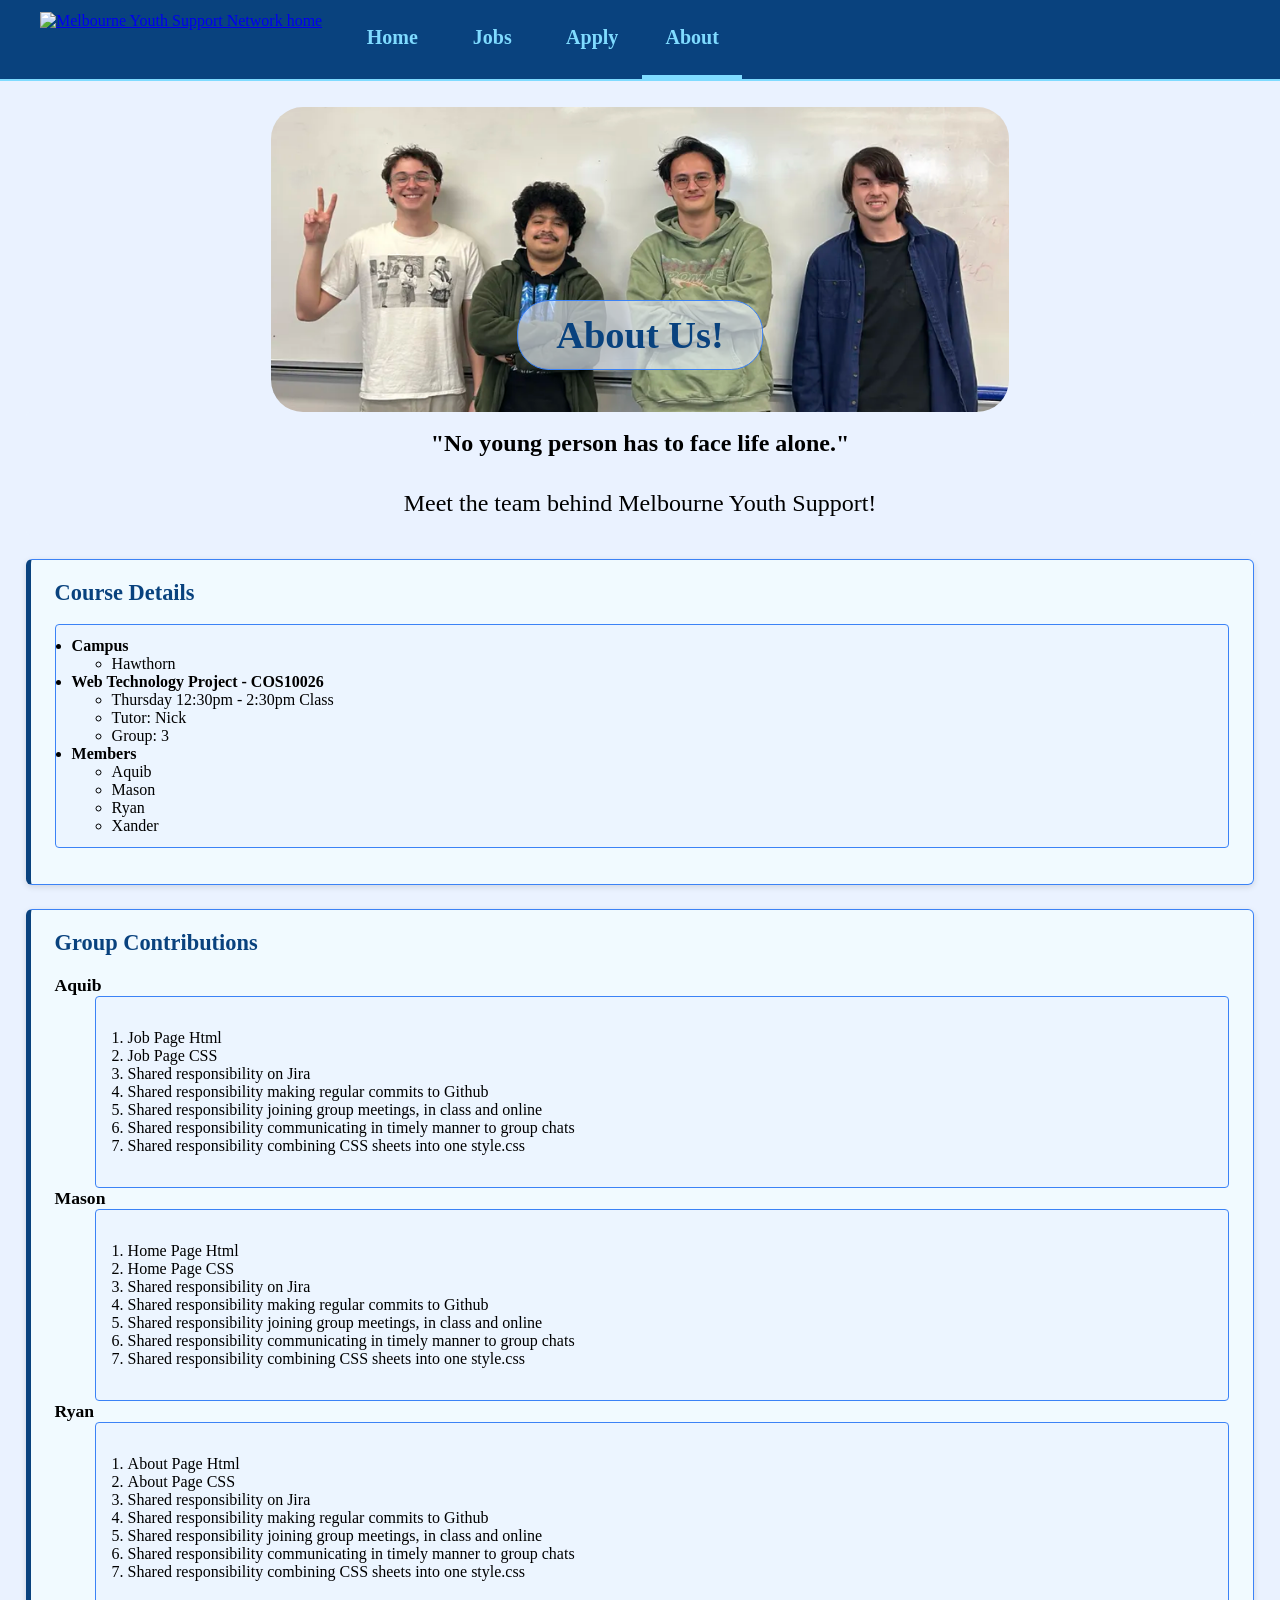
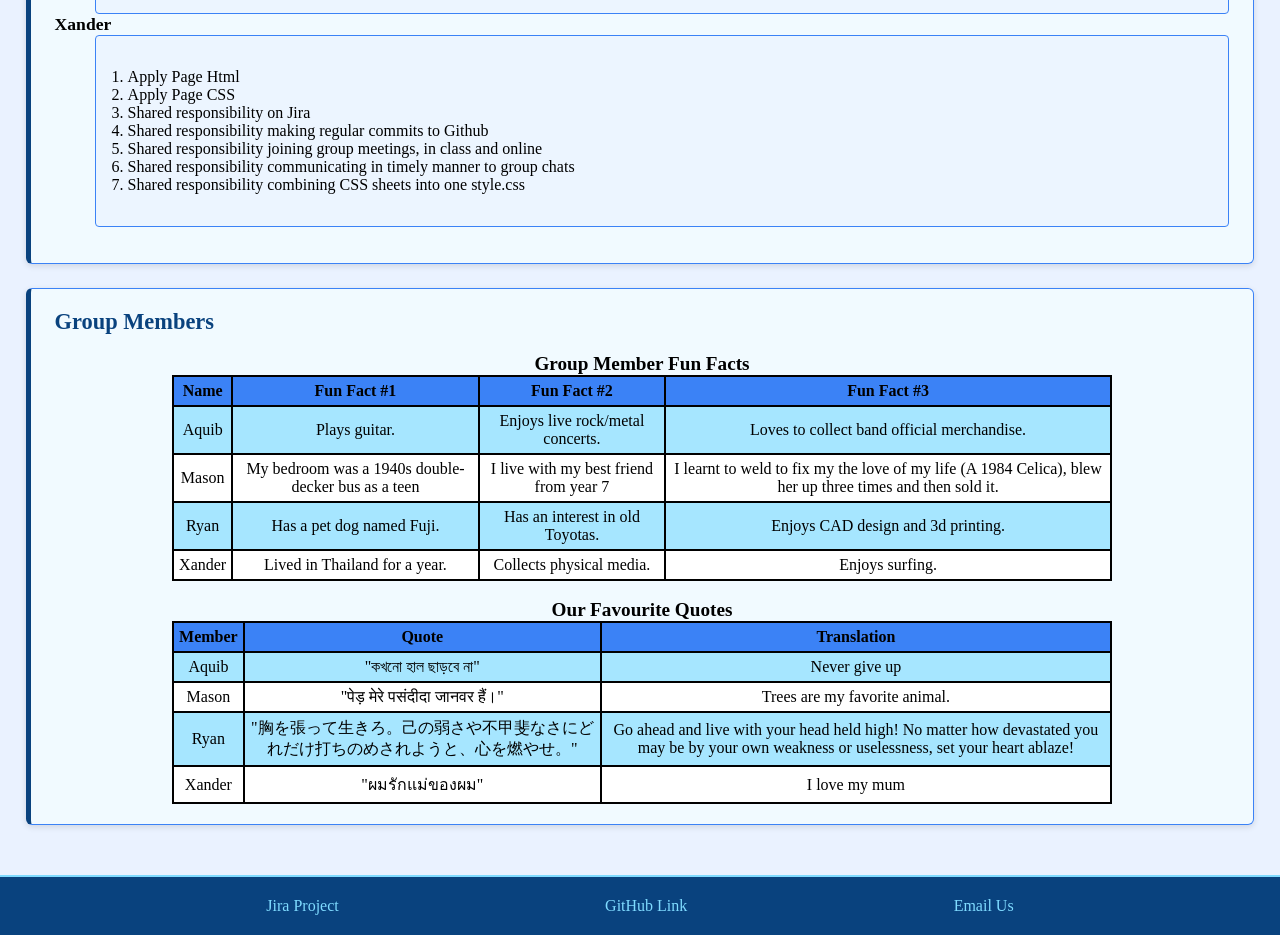
==== about.html @ 839325ad "Fix about page accessibility issues" ====
<!DOCTYPE html>
<html lang="en">
<head> 
    <meta charset="UTF-8">
    <meta name="viewport" content="width=device-width, initial-scale=1.0">
    <meta name="description" content="Shares more information about our group and each member.">
    <meta name="keywords" content="About Group, Group Name, Group Class, Group Photo">
    <meta name="author" content="Ryan M">
    <title>About Us</title>
    <link rel="stylesheet" href="styles/styles.css">
<style>
    thead{
        background-color: #3b82f6;
    }
</style>
</head> 

<body>
<!-- navigation bar -->
<nav aria-label="Primary">
    <a href="index.html" class="nav_logo">
        <img src="styles/images/grp_3.png"
             alt="Melbourne Youth Support Network home"
             title="Melbourne Youth Support Network">
    </a>

    <ul class="nav_links">
        <li><a href="index.html">Home</a></li>
        <li><a href="jobs.html">Jobs</a></li>
        <li><a href="apply.html">Apply</a></li>
        <li><a href="about.html" aria-current="page">About</a></li>
    </ul>
    </nav>

<main class="main_about">

    <!-- group photo / banner with text on top -->
<div class="banner_text">
    <img src="styles/images/group_photo.png" id="group_banner" alt="Team Group Photo" class="group_banner">
    <div class="text_overlay">About Us!</div>
</div>

<!-- little info about company -->
<p class="about_intro">
    <strong>"No young person has to face life alone."</strong>
    <br>
    Meet the team behind Melbourne Youth Support! 
</p>
<section class="about_layout">
    <h1>Course Details</h1>
        <!-- unordered list of course details -->
        <ul class="course_details">
            <li>Campus
                <ul>
                    <li>Hawthorn</li>
                </ul>
            </li>
            <li>Web Technology Project - COS10026
                <ul>
                    <li>Thursday 12:30pm - 2:30pm Class</li>
                    <li>Tutor: Nick</li>
                    <li>Group: 3</li>
                </ul>
            </li>
            <li>Members
                <ul>
                    <li>Aquib</li>
                    <li>Mason</li>
                    <li>Ryan</li>
                    <li>Xander</li>
                </ul>
            </li>  
        </ul>
</section>

<!-- member contributions presented using a definition list -->
<section class="about_layout">
    <h1> Group Contributions</h1>
<!-- definition list of group contributions -->
    <dl class="group_contributions">
        <dt><strong>Aquib</strong></dt>
        <dd>
            <ol>
                <li>Job Page Html</li>
                <li>Job Page CSS</li>
                <li>Shared responsibility on Jira</li>
                <li>Shared responsibility making regular commits to Github</li>
                <li>Shared responsibility joining group meetings, in class and online</li>
                <li>Shared responsibility communicating in timely manner to group chats</li>
                <li>Shared responsibility combining CSS sheets into one style.css</li>
            </ol>
        </dd>
        <dt><strong>Mason</strong></dt>
        <dd>
            <ol>
                <li>Home Page Html</li>
                <li>Home Page CSS</li>
                <li>Shared responsibility on Jira</li>
                <li>Shared responsibility making regular commits to Github</li>
                <li>Shared responsibility joining group meetings, in class and online</li>
                <li>Shared responsibility communicating in timely manner to group chats</li>
                <li>Shared responsibility combining CSS sheets into one style.css</li>
            </ol>
        </dd>
        <dt><strong>Ryan</strong></dt>
        <dd>
            <ol>
                <li>About Page Html</li>
                <li>About Page CSS</li>
                <li>Shared responsibility on Jira</li>
                <li>Shared responsibility making regular commits to Github</li>
                <li>Shared responsibility joining group meetings, in class and online</li>
                <li>Shared responsibility communicating in timely manner to group chats</li>
                <li>Shared responsibility combining CSS sheets into one style.css</li>
            </ol>
        </dd>
        <dt><strong>Xander</strong></dt>
        <dd>
            <ol>
                <li>Apply Page Html</li>
                <li>Apply Page CSS</li>
                <li>Shared responsibility on Jira</li>
                <li>Shared responsibility making regular commits to Github</li>
                <li>Shared responsibility joining group meetings, in class and online</li>
                <li>Shared responsibility communicating in timely manner to group chats</li>
                <li>Shared responsibility combining CSS sheets into one style.css</li>
            </ol>
        </dd>
    </dl> 
 </section>
  
<section class="about_layout">
    <h1>Group Members</h1>
<!-- table of members and fun facts -->
    <table class="table_layout">
        <caption>Group Member Fun Facts</caption>
        <thead>
            <tr>
            <th>Name</th>
            <th>Fun Fact #1</th>
            <th>Fun Fact #2</th>
            <th>Fun Fact #3</th>
            </tr>
        </thead>
        <tbody>
            <tr>
                <td>Aquib</td>
                <td>Plays guitar.</td>
                <td>Enjoys live rock/metal concerts.</td>
                <td>Loves to collect band official merchandise.</td>
            </tr>
            <tr>
                <td>Mason</td>
                <td>My bedroom was a 1940s double-decker bus as a teen</td>
                <td>I live with my best friend from year 7</td>
                <td>I learnt to weld to fix my the love of my life (A 1984 Celica), blew her up three times and then sold it.</td>
            </tr>
            <tr>
                <td>Ryan</td>
                <td>Has a pet dog named Fuji.</td>
                <td>Has an interest in old Toyotas.</td>
                <td>Enjoys CAD design and 3d printing.</td>
            </tr>
            <tr>
                <td> Xander</td>
                <td>Lived in Thailand for a year.</td>
                <td>Collects physical media.</td>
                <td>Enjoys surfing.</td>
            </tr>
        </tbody>
    </table>

    <br>

    <!-- table of member quotes -->
    <table class="table_layout">
        <caption>Our Favourite Quotes</caption>
        <thead>
            <tr>
                <th>Member</th>
                <th>Quote</th>
                <th>Translation</th>
            </tr>
        </thead>
        <tbody>
            <tr>
                <td>Aquib</td>
                <td>"কখনো হাল ছাড়বে না"</td>
                <td>Never give up </td>
            </tr>
            <tr>
                <td>Mason</td>
                <td>"पेड़ मेरे पसंदीदा जानवर हैं।"</td>
                <td>Trees are my favorite animal.</td>
            </tr>  
            <tr>
                <td>Ryan</td>
                <td>"胸を張って生きろ。己の弱さや不甲斐なさにどれだけ打ちのめされようと、心を燃やせ。"</td>
                <td>Go ahead and live with your head held high! No matter how devastated you may be by your own weakness or uselessness, set your heart ablaze!</td>
            </tr>
            <tr>
                <td>Xander</td>
                <td>"ผมรักแม่ของผม"</td>
                <td>I love my mum</td>
            </tr>
        </tbody>
    </table>
</section>


</main>

<!-- footer -->
<footer>
        <a href="https://g03-appliedwebproject.atlassian.net/jira/software/projects/SCRUM/boards/1">Jira Project</a>
        <a href="https://github.com/LeafMeAloneDawg/AppliedWebProject">GitHub Link</a>
        <a href="mailto:info@mysn.org.au">Email Us</a>
</footer>
</body>
</html>
---- styles/styles.css ----
/*
filename: [style.css]
author: [Group03]
created: [01/09/2026]
last modified: [07/09/2026]
description: [styles.html CSS file]
*/

/* =========================
   SHARED STYLES
   ========================= */

/* Body */

* {
    box-sizing: border-box;
}

body {
    min-height: 100vh;
    margin: 0;
    background-color: #eaf2ff;
    display: flex;
    flex-direction: column;
    width: 100%;
    overflow-x: hidden;
}

/* Navigation */

nav {
    width: 100%;
    min-height: 80px;
    padding: 0 40px;
    display: flex;
    align-items: center;
    gap: 20px;
    background-color: #09427e;
    border-bottom: 2px solid #7fdbff;
}

.nav_logo img {
    display: block;
    height: 55px;
    width: auto;
}

.nav_links {
    display: flex;
    align-items: center;
    gap: 0px;
    margin: 0;
    padding: 0;
    list-style: none;
}

.nav_links a {
    display: block;
    width: 100px;
    padding: 26px 0;
    text-align: center;
    color: #7fdbff;
    font-size: 1.25rem;
    font-weight: bold;
    text-decoration: none;
    border-bottom: 4px solid transparent;
    transition: background-color 0.2s, color 0.2s;
}

.nav_links a:hover,
.nav_links a:focus {
    background-color: white;
    color: #09427e;
    border-bottom-color: #09427e;
}

.nav_links a[aria-current="page"] {
    border-bottom-color: #7fdbff;
}

/* Footer */

footer {
    width: 100%;
    display: flex;
    justify-content: space-evenly;
    align-items: center;
    padding: 20px 0;
    border-top: 2px solid #7fdbff;
    background-color: #09427e;
}

footer a {
    color: #7fdbff;
    text-decoration: none;
}

footer a:hover {
    text-decoration: underline;
}

/* Skip to main */

.skip-link {
    position: absolute;
    left: -9999px;
    top: 0;
}

.skip-link:focus {
    left: 10px;
    top: 10px;

    padding: 10px 15px;
    background-color: white;
    color: #09427e;
    border: 2px solid #7fdbff;
    border-radius: 5px;

    z-index: 1000;
}

/* =========================
   Index PAGE
   ========================= */

th, td{
    text-align: center; 
    padding: 5px;
    margin: 0px;
}

table, th, td {
    border: 2px solid;
    border-collapse: collapse;
}

table {
    background-color: white;
    width: 80%;
    align-self: center;
    margin-bottom: 10px;
}

/* tr:nth-child(odd){background-color: #7fdbffB0;}
tr:nth-child(1){background-color: #3b82f6;} */

/* =========================
   JOBS PAGE
   ========================= */

/* Jobs Background */

.jobs-page {
    min-height: 100vh;

    /*
       Background photo for the Jobs page.
       Image: "Silhouette of a group of young people at a railing" by Emir Bozkurt.
       Source: https://www.pexels.com/photo/15639173/
       Licence: Pexels Licence - free to use, attribution not required;
                credited here as required by the assessment brief.
       A translucent light wash is layered over the photo so body text and
       the job cards keep enough contrast (accessibility guideline).
    */
    background-color: #eef3fb;
    background-image:
        linear-gradient(rgba(238, 243, 251, 0.55), rgba(238, 243, 251, 0.72)),
        url("images/pexels-emirbozkurt-15639173.jpg");
    background-repeat: no-repeat, no-repeat;
    background-position: center top, center top;
    background-size: cover, cover;
    background-attachment: fixed, fixed;
}

/* Paragraphs that sit directly on the background photo get a
   semi-transparent white panel so they stay readable */
.jobs-page main > p {
    width: fit-content;
    max-width: 100%;
    margin: 0 2.2rem 1em;
    padding: 0.5em 0.9em;
    background-color: rgba(255, 255, 255, 0.78);
    border-radius: 6px;
}

.lead {
    max-width: 65ch;
    font-size: 1.05em;
}

/* Jobs Layout */

/* ==============================================================
   Two-column layout: job list + aside
   ============================================================== */

.jobs-layout {
    display: flex;
    flex-wrap: wrap;
    align-items: flex-start;
    gap: 2em;
    margin: 1em 2.2rem 2em;
}

.job-listings {
    flex: 1 1 60%;
    min-width: 280px;
}

/* Job Cards */

.job-listings section {
    position: relative;
    overflow: hidden;
    margin-bottom: 1.5em;
    padding: 1.25em 1.5em;
    /* warm off-white; slightly translucent so the background photo is
       still visible through the card. The crumpled-paper texture is
       added by ::before below. */
    background-color: #f3fcffde;
    border: 1px solid #3b82f6;
    border-left: 5px solid #09427e;
    border-radius: 6px;
    box-shadow: 0 2px 6px rgba(0, 0, 0, 0.12);
}

.job-listings section:last-child {
    margin-bottom: 0;
}

.job-listings h2 {
    margin-top: 0;
    font-size: 1.4em;
    color: #09427e;
}

.job-listings h3 {
    margin-bottom: 0.3em;
    padding-bottom: 0.2em;
    font-size: 1.05em;
    color: #09427e;
    border-bottom: 1px solid #d7e7ff;
}

/* definition list holding reference number / salary / reporting line */
.job-meta {
    display: grid;
    grid-template-columns: max-content 1fr;
    gap: 0.25em 1em;
    margin: 0 0 1em;
    padding: 0.75em 1em;
    background-color: rgba(234, 242, 255, 0.62);
    border-radius: 4px;
}

.job-meta dt {
    font-weight: bold;
    color: #09427e;
}

.job-meta dd {
    margin: 0;
}

.job-listings ol,
.job-listings ul {
    margin-top: 0;
    padding-left: 1.4em;
}

.job-listings li {
    margin-bottom: 0.25em;
}

/* Aside */

aside {
    flex: 0 0 260px;
    width: 260px;
    margin: 0.25em 0 0;
    padding: 1.25em;
    position: sticky;
    top: 1em;
    overflow: hidden;
    /* matches the job cards; texture added by ::before below */
    background-color: #f3fcffde;
    border: 1px solid #6495ed;
    border-top: 5px solid #09427e;
    border-radius: 6px;
    box-shadow: 0 2px 6px rgba(0, 0, 0, 0.12);
}

aside h2 {
    margin-top: 0;
    font-size: 1.2em;
    color: #09427e;
}

aside h3 {
    margin-bottom: 0.3em;
    font-size: 1em;
    color: #09427e;
}

aside ul,
aside ol {
    margin: 0 0 1em;
    padding-left: 1.3em;
}

aside a {
    color: #09427e;
    font-weight: bold;
}

.inclusive {
    margin-bottom: 0;
    padding-top: 0.75em;
    font-size: 0.95em;
    border-top: 1px solid black;
}

/* ==============================================================
   "Crumpled paper" texture for the job cards and the aside.
   Uses a real paper photo (styles/images/crumpled-paper.jpg) as
   a ::before layer behind the text. The layer is desaturated and
   brightened so it reads as texture, then multiplied onto the
   warm off-white card so the creases show as soft shadow.
   Tune with `opacity` below. If the image file is missing the
   card simply falls back to its plain off-white background.

   Image: "White crumpled paper" by Tim Mossholder.
   Source: https://www.pexels.com/photo/white-crumpled-paper-11605087/
   Licence: Pexels Licence - free to use, attribution not required;
            credited here as required by the assessment brief.
   ============================================================== */

.job-listings section::before,
aside::before {
    content: "";
    position: absolute;
    top: 0;
    right: 0;
    bottom: 0;
    left: 0;
    z-index: 0;
    pointer-events: none;
    /* A cream veil is baked over the paper photo so the texture always
       stays light, no matter how dark the source image is. Only the
       creases come through as soft shadow. */
    background-image:
        linear-gradient(rgba(252, 250, 245, 0.58), rgba(252, 250, 245, 0.58)),
        url("images/crumpled-paper.jpg");
    background-position: center;
    background-size: cover;
    background-repeat: no-repeat;
    filter: grayscale(1) brightness(1.12) contrast(0.98);
    opacity: 0.5;
    mix-blend-mode: multiply;
}

/* vary the crop per card so they don't look identical */
.job-listings section:nth-child(2)::before { background-position: right top; }
.job-listings section:nth-child(3)::before { background-position: left bottom; }

/* keep the actual content above the texture layer */
.job-listings section > *,
aside > * {
    position: relative;
    z-index: 1;
}

/* =========================
   APPLY PAGE
   ========================= */

/* Heading */

.header-main {
    width: 100%;
    display: flex;
    flex-direction: column;
    align-items: center;
}

.apply-main {
    width: 100%;
    display: flex;
    flex-direction: column;
    align-items: center;
    flex: 1;
}

.apply-page {
    background-image: url("images/Lightblue.jpeg");
    background-size: 100% auto;
     background-position: center top;
    background-repeat: repeat-y;
    background-attachment: fixed;
}

.apply_intro_box {
    width: 95%;
    max-width: 900px;
    margin: 0 auto 25px;
    padding: 20px;
    background-color: white;
    color: #09427e;
    border: 2px solid #6495ed;
    border-top: none;
    border-radius: 0 0 20px 20px;
    text-align: center;
    box-sizing: border-box;
}

.apply_intro_box h1 {
    margin: 0 0 10px;
    font-size: 4em;
}

.apply_intro_box p {
    margin: 0;
    line-height: 1.5;
}

/* Fieldsets */

fieldset {
    padding: 20px;
    padding-top: 10px;
    margin-bottom: 15px;
    width: 100%;
    max-width: 800px;
    box-sizing: border-box;
    border: 2px solid #6495ed;
    border-radius: 20px;
    background-color: white;
    color: #09427e;
}

legend {
    font-size: 1.2em;
    margin-bottom: 5px;
    color: #09427e;
    border: 2px solid #6495ed;
    border-bottom: none;
    border-radius: 10px 10px 0 0;
    padding: 8px 15px;
    background-color: white;
}


/* Form Layout */

/* Input, Select, and Textarea Styles */

input, select, textarea {
    border: 1.5px solid #d7e7ff;
    border-radius: 5px;
    padding: 8px;
}

/* Input, Select, and Textarea Hover Styles */

fieldset input:hover,
fieldset textarea:hover,
fieldset select:hover {
    background-color: #EAF3FF;
}

/* For Accessibility: Focus Styles for Input, Select, and Textarea */
input:focus, select:focus, textarea:focus {
    outline: 3px solid #6495ed;
    outline-offset: 2px;
}

/* Job type Styles */

#form1 {
    display: flex;
    flex-direction: column;
    gap: 10px;
}

/* Name and Date of Birth Styles */

#form2 {
    display: grid;
    grid-template-columns: 1fr 1fr;
    column-gap: 80px;
    row-gap: 15px;
}

.details {
    display: grid;
    grid-template-columns: 100px 170px;
    gap: 10px;
    align-items: center;
}

/* Gender Styles */

#form3 {
    display: flex;
    align-items: center;
    gap: 30px;
}

.gender {
    display: flex;
    align-items: center;
    gap: 5px;
}

/* Address Styles */

#form4 {
    display: grid;
    grid-template-columns: 1fr 1fr;
    column-gap: 40px;
    row-gap: 15px;
}

.address {
    display: grid;
    grid-template-columns: 110px 180px;
    align-items: center;
    gap: 10px;
}

.address input,
.address select {
    width: 180px;
    box-sizing: border-box;
}

/* Contact Details Styles */

#form5 {
    display: flex;
    gap: 75px;
}

.contact {
    display: flex;
    align-items: center;
    gap: 5px;
}

.contact input {
    width: 180px;
}

/* Skills Styles */

#form6 {
    display: grid;
    grid-template-columns: 1fr 1fr 1fr;
    gap: 20px;
}

/* Skills Checkboxes Styles */

.skills {
    display: flex;
    align-items: center;
    gap: 5px;
    width: 100%;
    box-sizing: border-box;
}

/* Other Skills Styles */

.other_skills {
    grid-column: 1 / 4;
    display: flex;
    flex-direction: column;
    gap: 5px;
    width: 100%;
}

/* Buttons */

.form_buttons {
    display: flex;
    justify-content: center;
    gap: 15px;
    margin-top: -10px;
    margin-bottom: 20px;
}

.form_buttons input {
    width: 150px;
    padding: 8px;
    font-size: 1.1em;
    border: 2px solid #6495ed; 
    border-radius: 5px; 
    background-color: white;
}

.form_buttons input:hover {
    background-color: #EAF3FF;
    border-color: #09427e;
}

/* =========================
   ABOUT PAGE
   ========================= */

/* formatting ABOUT US title in banner image */
.banner_text{
    position: relative;
    display: grid;
    place-items: center;
    width: 100%;
    max-width: 100%;
}

/* image in banner image */
.banner_text img{
     border-radius: 2rem 2rem 2rem 2rem;
     width: 60%;
     height: auto;
     
}

/* text overlay in banner image */
.text_overlay{
    position: absolute;
    top: 75%;
    left: 50%;
    transform: translate(-50%, -50%);
    font-weight: bold;
    font-size: 3vw;
    color: #09427e;
    margin: 0 0 1rem;
    padding: 0.75rem 1rem;
    background-color: rgba(234, 242, 255, 0.62);
    border-radius: 2rem 2rem 2rem 2rem;
    border: 1px solid #3b82f6;
    width: 20%;
    text-align: center;
}

/* formatting table */
tbody tr:nth-child(odd){
    background-color: #7fdbffB0;
}

/* table layout */
.table_layout{
    margin: 0 auto;
}

/* table caption */
caption{
    font-size: 1.2rem;
    font-weight: bold;
}

/* seperate caption */
section{
    position: relative;
    overflow: hidden;
    margin-bottom: 1.5em;
    padding: 1.25em 1.5em;
    background-color: #f3fcffde;
    border: 1px solid #3b82f6;
    border-left: 5px solid #09427e;
    border-radius: 6px;
    box-shadow: 0 2px 6px rgba(0, 0, 0, 0.12);
}

/* definition list term descriptions in about page */
.group_contributions dd{
    display: grid;
    grid-template-columns: minmax(0, 1fr);
    padding-left: 1rem;
    overflow-wrap: anywhere;
    background-color: rgba(234, 242, 255, 0.62);
    border-radius: 4px;
    border: 1px solid #3b82f6;
    min-width: 0;
}
/* definition list text wrapping */
.group_contributions dd ol,
.group_contributions dd li {
    min-width: 0;
    overflow-wrap: normal;
    word-break: break-word;
}

.group_contributions dd ol{
    padding: 1rem 1rem;
    
}

/* definition list term in about page */
.group_contributions dt{
    font-size: 1.1rem;
}

/* heading in about page */
.about_layout h1{
    margin-top: 0;
    font-size: 1.4em;
    color: #09427e;
}

/* course details in about page */
.course_details{
    font-weight: bold;
    margin: 0 0 1em;
    padding: 0.75em 1em;
    background-color: rgba(234, 242, 255, 0.62);
    border-radius: 4px;
    border: 1px solid #3b82f6;
}

/* nested list in course details */
.course_details li ul li{
    font-weight: normal;
    padding: auto;
    margin: 0;
}

/* intro in about page */
.about_intro{
    display: grid;
    grid-template-columns: max-content 1fr;
    gap: 0.25em 1em;
    margin: 0 0 1em;
    padding: 0.75em 1em;
    background-color: rgba(234, 242, 255, 0.62);
    border-radius: 4px;
    text-align: center;
    grid-template-columns: auto;
    font-size: 1.5rem;
}

/* main in about page */
.main_about{
    margin: 2%;
}

/* =========================
   RESPONSIVE STYLES
   ========================= */


@media (max-width: 700px) {

    /* fixed backgrounds are unreliable / janky on many mobile browsers */
    body {
        background-attachment: scroll, scroll;
    }


    nav {
        width: 100%;
        min-height: auto;
        padding: 10px 20px;
        gap: 20px;
        flex-wrap: wrap;
    }

    .nav_logo img {
        height: 45px;
    }

    .nav_links {
        gap: 20px;
        flex-wrap: wrap;
    }

    .nav_links a {
        padding: 10px 0;
        font-size: 1rem;
    }

    .apply-page main {
    width: 100%;
    padding: 15px;
    }

    .apply-page {
    background-size: 100% auto;
    background-position: center top;
    background-repeat: repeat-y;
    background-attachment: scroll;
    }

    .apply_intro_box {
    width: 95%;
    max-width: 900px;
    margin: 0 auto 20px;
    padding: 20px;
    background-color: white;
    border: 2px solid #6495ed;
    border-top: none;
    border-radius: 0 0 20px 20px;
    }

    .jobs-layout {
        flex-direction: column;
        margin: 1em 1rem 2em;
    }

    .job-listings,
    aside {
        flex: 1 1 auto;
        width: auto;
    }

    aside {
        position: static;
    }

    h1,
    main > p {
        margin-left: 1rem;
        margin-right: 1rem;
    }

    fieldset {
        width: 95%;
    }

    #form2,
    #form4 {
        grid-template-columns: 1fr;
    }

    #form5,
    #form3 {
        flex-direction: column;
        align-items: flex-start;
        gap: 15px;
    }

    #form6 {
        grid-template-columns: 1fr 1fr;
    }

    .other_skills {
        grid-column: 1 / 3;
    }

    .details,
    .address {
        grid-template-columns: 1fr;
    }

    .address input,
    .address select,
    .contact input {
        width: 100%;
    }

}

/* Small phones: single-column job metadata */
@media (max-width: 480px) {

    .job-meta {
        grid-template-columns: 1fr;
        gap: 0.1em 0;
    }

    .job-meta dd {
        margin-bottom: 0.4em;
    }
}
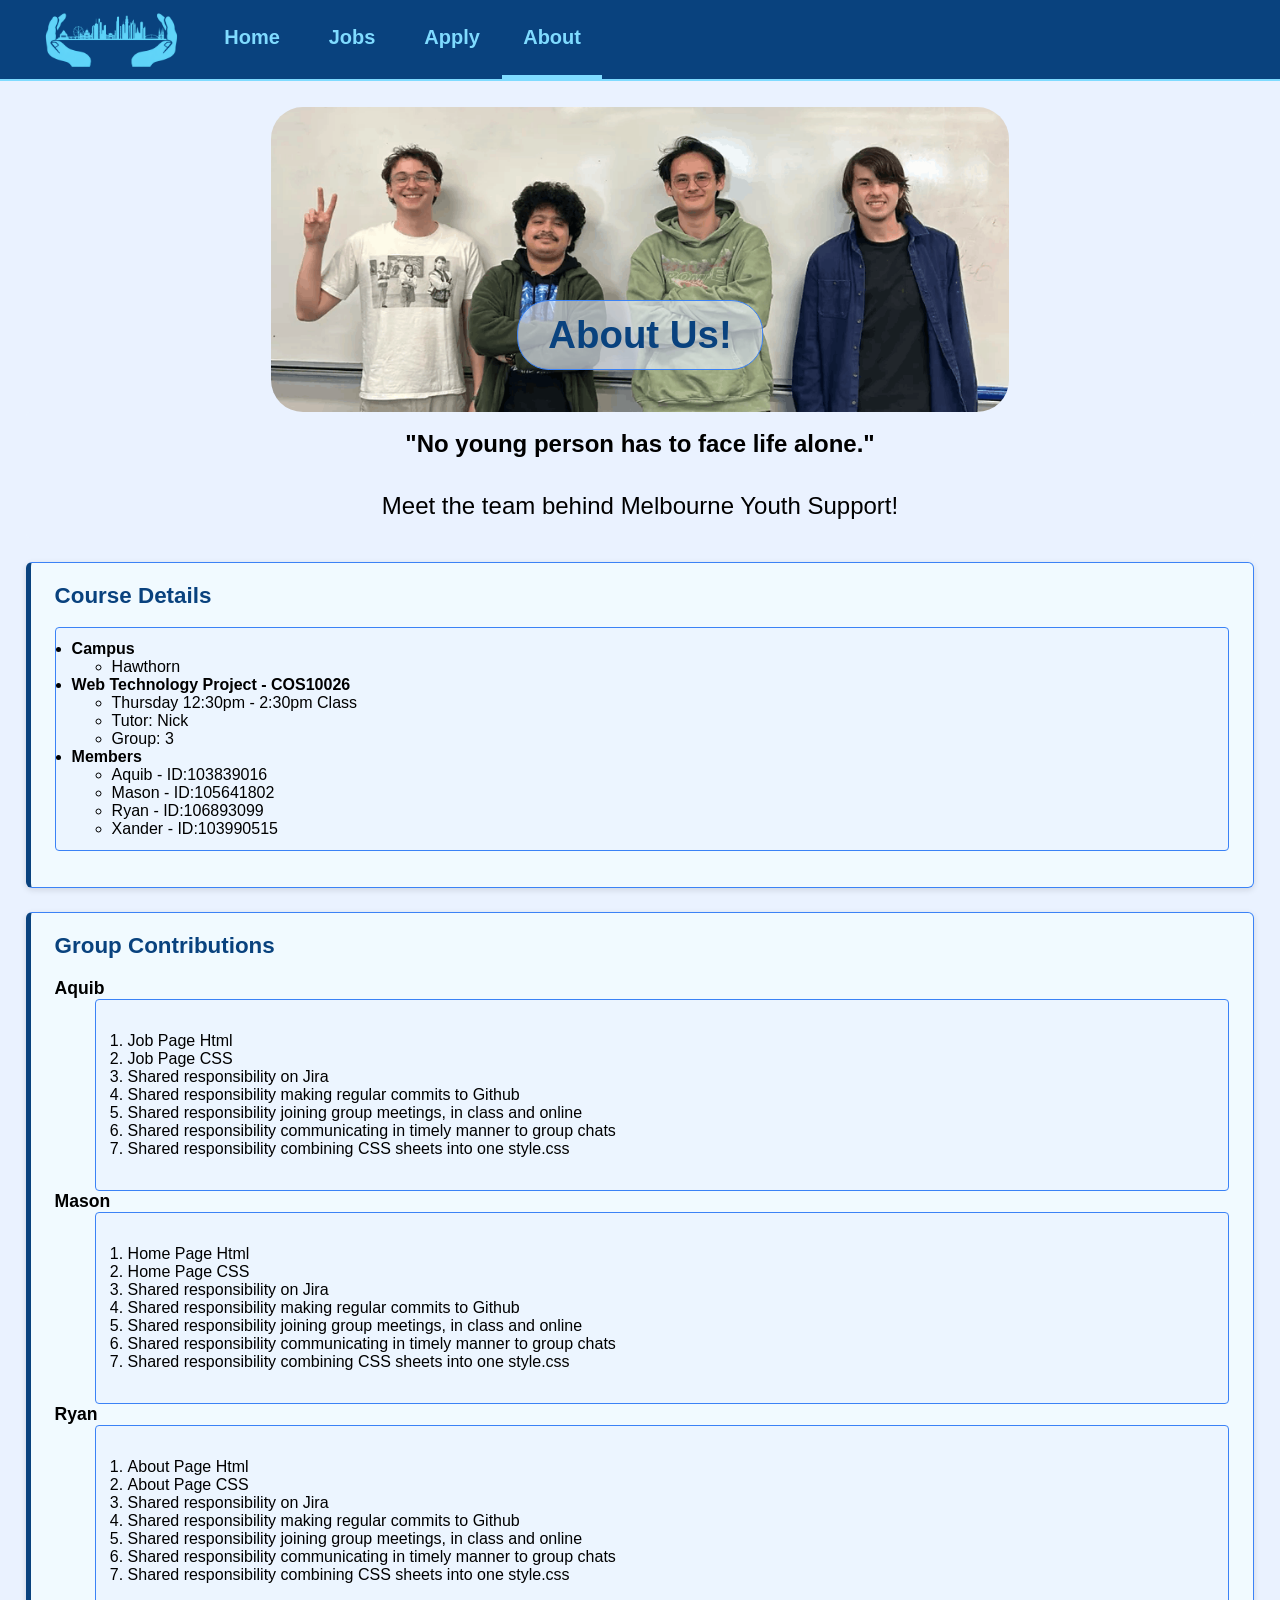
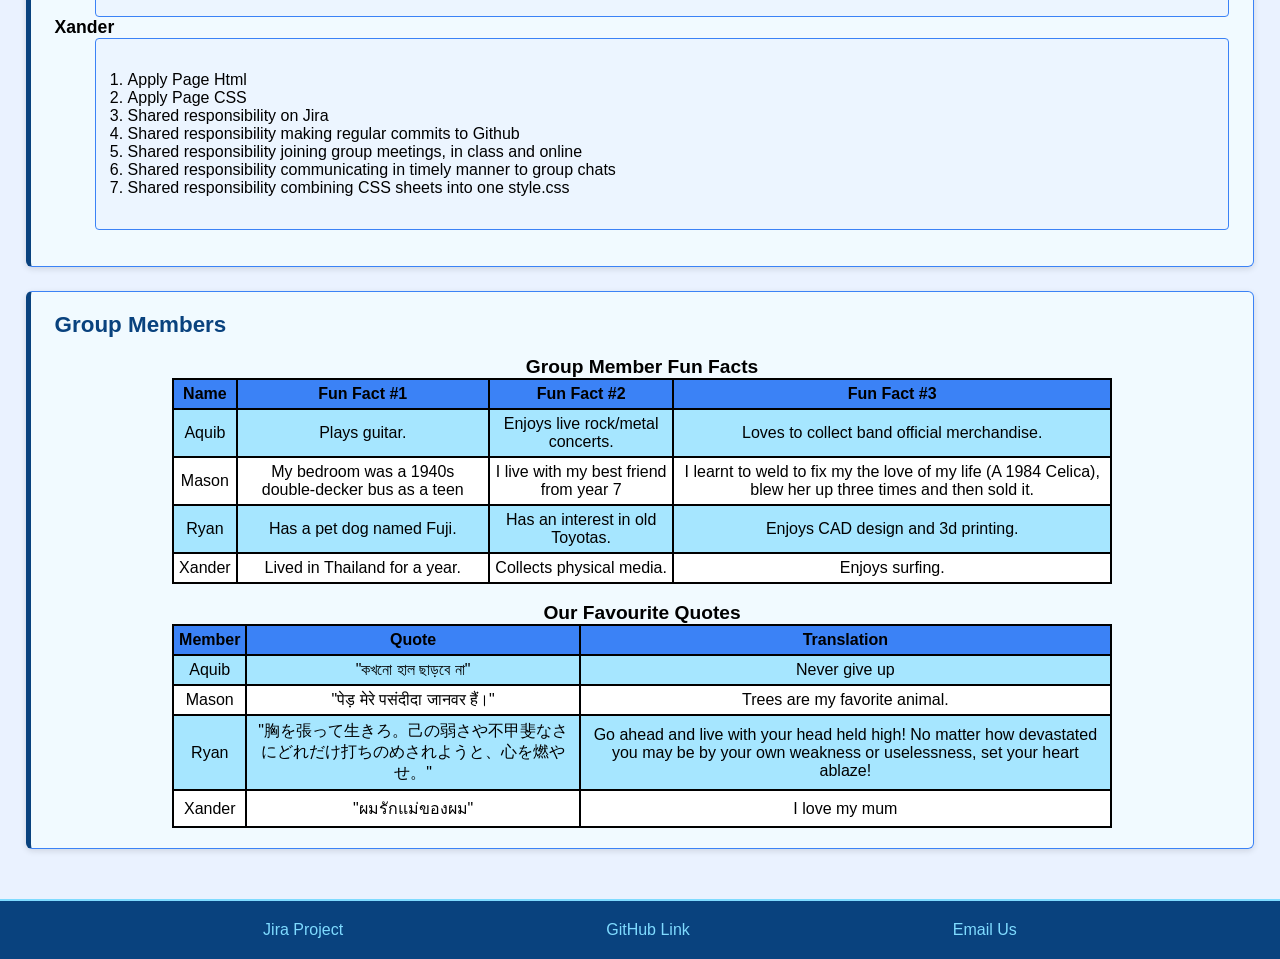
==== commit 53a21080: "Added StudentIDs to about page" ====
--- a/about.html
+++ b/about.html
@@ -64,10 +64,10 @@
             </li>
             <li>Members
                 <ul>
-                    <li>Aquib</li>
-                    <li>Mason</li>
-                    <li>Ryan</li>
-                    <li>Xander</li>
+                    <li>Aquib - ID:103839016</li>
+                    <li>Mason - ID:105641802</li>
+                    <li>Ryan - ID:106893099</li>
+                    <li>Xander - ID:103990515</li>
                 </ul>
             </li>  
         </ul>
--- a/styles/styles.css
+++ b/styles/styles.css
@@ -2,7 +2,7 @@
 filename: [style.css]
 author: [Group03]
 created: [01/09/2026]
-last modified: [07/09/2026]
+last modified: [09/09/2026]
 description: [styles.html CSS file]
 */
 
@@ -24,6 +24,8 @@
     flex-direction: column;
     width: 100%;
     overflow-x: hidden;
+    font-family: Arial, Helvetica, sans-serif;
+
 }
 
 /* Navigation */
@@ -102,14 +104,13 @@
 /* Skip to main */
 
 .skip-link {
-    position: absolute;
-    left: -9999px;
-    top: 0;
-}
-
-.skip-link:focus {
+    /* Always a fixed layer, moved off the top of the screen until focused.
+       This way it drops into the viewport the instant it receives focus,
+       no matter how far down the page has been scrolled. */
+    position: fixed;
+    top: 10px;
     left: 10px;
-    top: 10px;
+    z-index: 1000;
 
     padding: 10px 15px;
     background-color: white;
@@ -117,33 +118,186 @@
     border: 2px solid #7fdbff;
     border-radius: 5px;
 
-    z-index: 1000;
-}
+    transform: translateY(-200%);
+}
+
+.skip-link:focus {
+    transform: translateY(0);
+}
+
+/* Tables shared between index and about page */
+th,
+td {
+    text-align: center;
+    padding: 5px;
+    margin: 0px;
+}
+
+table,
+th,
+td {
+    border: 2px solid;
+    border-collapse: collapse;
+}
+
+table {
+    background-color: white;
+    max-width: 80%;
+    margin-bottom: 10px;
+}
+
 
 /* =========================
    Index PAGE
    ========================= */
 
-th, td{
-    text-align: center; 
-    padding: 5px;
-    margin: 0px;
-}
-
-table, th, td {
+/* Class to add rounded border and background to elements */
+.content-background-and-border{
+    background-color: #eaf2ff;
     border: 2px solid;
-    border-collapse: collapse;
-}
-
-table {
-    background-color: white;
-    width: 80%;
-    align-self: center;
+    border-radius: 16px;
+    width: 95%;
+    max-width: 1600px;
+    
+}
+/* Add a border and background to the logo and heading for index page, as well as setting the width to be consistent with other elements */
+#index_banner {
+    background-color: #eaf2ff;
+    border: 2px solid;
+    border-radius: 16px;
+    border-top: none;
+    width: 95%;
+    max-width: 1600px;
+    position: relative;
+    left: 50%;
+    transform: translateX(-50%);
+    
+}
+
+#company_logo{
+    width:95%;
+    display: block;
+    margin: 0 auto;
+}
+/* Fixes width of logo text overlay class for the index page specifically */
+#index_logo_text_overlay{
+    position: absolute;
+    top: 75%;
+    left: 50%;
+    transform: translate(-50%, -50%);
+    font-weight: bold;
+    font-size: clamp(1rem, 4vw, 2.5rem);
+    color: #09427e;
+    margin: 0 0 1rem;
+    padding: 0.75rem 1rem;
+    background-color: rgba(234, 242, 255, 0.62);
+    border-radius: 2rem 2rem 2rem 2rem;
+    border: 1px solid #3b82f6;
+    white-space: nowrap;
+    text-align: center;
+    
+}
+/* Sets a repeating background image for index.html - copied directly from apply-page class */
+.index-page {
+    background-image: url("images/Lightblue.jpeg");
+    background-size: 100% auto;
+    background-position: center top;
+    background-repeat: repeat-y;
+    background-attachment: fixed;
+}
+/* Set main element of index.html to use flexbox column display, aligning items in the center of the page */
+#index-content {
+    display: flex;
+    flex-direction: column;
+    align-items: center;
+}
+
+#index-description {
+    display: flex;
+    flex-direction: column;
+    padding: 1.25em 1.5em;
+    margin-top: 10px;
+    align-items: center;
+    font-weight: bold;
+}
+
+#index-description p{
+    margin: 4px 0 0 0;
+    font-size: 1.1em;
+}
+
+
+
+#description-image-text{
+    display: flex;
+    align-items: center;
+}
+
+#description-image-text img{
+    width: 40%;
+    height: auto;
+    object-fit: contain;
+    margin-left: 10px;
+    border: 2px solid;
+    border-radius: 6px;
+}
+
+/* Company Slogan Styling
+    Set font size to 1.5x normal font size
+    Align text to center
+    Add rounded border and padding
+*/
+.company-slogan{
+    display: block;
+    font-size: 1.5em;
+    text-align: center;
     margin-bottom: 10px;
-}
-
-/* tr:nth-child(odd){background-color: #7fdbffB0;}
-tr:nth-child(1){background-color: #3b82f6;} */
+    border: 2px solid;
+    padding: 6px 30px;
+    border-radius: 6px;
+
+}
+/* Set program schedule div to use flexbox colum display and add margin between it and element above */
+#programSchedule-layout{
+    text-align: center;
+    display: flex;
+    flex-direction: column;
+    margin-top: 10px;
+}
+#programSchedule-layout h2{
+    margin-bottom: 10px;
+}
+
+#programSchedule{
+    width: 95%;
+    max-width: 100%;
+    table-layout: fixed;
+    font-size: smaller;
+}
+
+/* Acknowledgment of country styling
+    Set display to flexbox to allow for image to the left of text.
+    Add margin between it and element above
+    Set size of image to suitable size and add margin between image and text
+*/
+
+#acknowledgment-of-country{
+    display: flex;
+    margin-top: 10px;
+    text-align: center;
+}
+#acknowledgment-of-country img{
+    
+    margin: auto auto;
+    max-height: 143px;
+    margin-right: 10px;
+}
+
+
+
+
+
+
 
 /* =========================
    JOBS PAGE
@@ -155,45 +309,54 @@
     min-height: 100vh;
 
     /*
-       Background photo for the Jobs page.
-       Image: "Silhouette of a group of young people at a railing" by Emir Bozkurt.
-       Source: https://www.pexels.com/photo/15639173/
-       Licence: Pexels Licence - free to use, attribution not required;
-                credited here as required by the assessment brief.
+       Background photo for the Jobs page (file: images/Job_page_background.jpg,
+       a resized/compressed copy).
+       Image: "Silhouette of a group of young people at a railing" by Emir Bozkurt, Pexels.
+       https://www.pexels.com/photo/15639173/
+       Pexels Licence - attribution not required; credited per the assessment brief.
        A translucent light wash is layered over the photo so body text and
        the job cards keep enough contrast (accessibility guideline).
     */
     background-color: #eef3fb;
     background-image:
         linear-gradient(rgba(238, 243, 251, 0.55), rgba(238, 243, 251, 0.72)),
-        url("images/pexels-emirbozkurt-15639173.jpg");
+        url("images/Job_page_background.jpg");
     background-repeat: no-repeat, no-repeat;
     background-position: center top, center top;
     background-size: cover, cover;
     background-attachment: fixed, fixed;
 }
 
-/* Paragraphs that sit directly on the background photo get a
-   semi-transparent white panel so they stay readable */
-.jobs-page main > p {
-    width: fit-content;
-    max-width: 100%;
-    margin: 0 2.2rem 1em;
-    padding: 0.5em 0.9em;
-    background-color: rgba(255, 255, 255, 0.78);
+/* Page title - align its left edge with the intro text and the job cards below */
+.jobs-page h1 {
+    margin: 1em 2.2rem 0.5em;
+}
+
+/* Intro panel - page summary + closing date in one box, sitting at the top
+   of the left column so it lines up with the job cards below it */
+.jobs-intro {
+    margin-bottom: 1.5em;
+    padding: 1.25em 1.5em;
+    background-color: #f3fcffde;
+    border: 1px solid #3b82f6;
+    border-left: 5px solid #09427e;
     border-radius: 6px;
+    box-shadow: 0 2px 6px rgba(0, 0, 0, 0.12);
+}
+
+.jobs-intro p {
+    margin: 0 0 0.6em;
+}
+
+.jobs-intro p:last-child {
+    margin-bottom: 0;
 }
 
 .lead {
-    max-width: 65ch;
     font-size: 1.05em;
 }
 
-/* Jobs Layout */
-
-/* ==============================================================
-   Two-column layout: job list + aside
-   ============================================================== */
+/* Jobs Layout - two columns: the job list on the left, the aside on the right */
 
 .jobs-layout {
     display: flex;
@@ -215,8 +378,8 @@
     overflow: hidden;
     margin-bottom: 1.5em;
     padding: 1.25em 1.5em;
-    /* warm off-white; slightly translucent so the background photo is
-       still visible through the card. The crumpled-paper texture is
+    /* pale blue-white, slightly translucent so the background photo stays
+       faintly visible through the card. The crumpled-paper texture is
        added by ::before below. */
     background-color: #f3fcffde;
     border: 1px solid #3b82f6;
@@ -321,20 +484,15 @@
     border-top: 1px solid black;
 }
 
-/* ==============================================================
-   "Crumpled paper" texture for the job cards and the aside.
-   Uses a real paper photo (styles/images/crumpled-paper.jpg) as
-   a ::before layer behind the text. The layer is desaturated and
-   brightened so it reads as texture, then multiplied onto the
-   warm off-white card so the creases show as soft shadow.
-   Tune with `opacity` below. If the image file is missing the
-   card simply falls back to its plain off-white background.
-
-   Image: "White crumpled paper" by Tim Mossholder.
-   Source: https://www.pexels.com/photo/white-crumpled-paper-11605087/
-   Licence: Pexels Licence - free to use, attribution not required;
-            credited here as required by the assessment brief.
-   ============================================================== */
+/* Crumpled-paper texture for the job cards and the aside.
+   A photo (images/crumpled-paper.jpg, a resized/compressed copy) sits in a
+   ::before layer, lightened with a cream veil so only the creases show as
+   soft shading. Adjust with `opacity`. Falls back to the plain card
+   background if the image is missing.
+
+   Image: "White crumpled paper" by Tim Mossholder, Pexels.
+   https://www.pexels.com/photo/white-crumpled-paper-11605087/
+   Pexels Licence - attribution not required; credited per the assessment brief. */
 
 .job-listings section::before,
 aside::before {
@@ -346,27 +504,31 @@
     left: 0;
     z-index: 0;
     pointer-events: none;
-    /* A cream veil is baked over the paper photo so the texture always
-       stays light, no matter how dark the source image is. Only the
-       creases come through as soft shadow. */
+    /* A cream veil is baked over the paper photo so the texture stays light;
+       only the creases show through as soft shading.
+       No filter / mix-blend-mode here on purpose - those force the browser to
+       re-composite this layer on every scroll frame and made the page lag. */
     background-image:
-        linear-gradient(rgba(252, 250, 245, 0.58), rgba(252, 250, 245, 0.58)),
+        linear-gradient(rgba(252, 250, 245, 0.55), rgba(252, 250, 245, 0.55)),
         url("images/crumpled-paper.jpg");
     background-position: center;
     background-size: cover;
     background-repeat: no-repeat;
-    filter: grayscale(1) brightness(1.12) contrast(0.98);
     opacity: 0.5;
-    mix-blend-mode: multiply;
 }
 
 /* vary the crop per card so they don't look identical */
-.job-listings section:nth-child(2)::before { background-position: right top; }
-.job-listings section:nth-child(3)::before { background-position: left bottom; }
+.job-listings section:nth-child(2)::before {
+    background-position: right top;
+}
+
+.job-listings section:nth-child(3)::before {
+    background-position: left bottom;
+}
 
 /* keep the actual content above the texture layer */
-.job-listings section > *,
-aside > * {
+.job-listings section>*,
+aside>* {
     position: relative;
     z-index: 1;
 }
@@ -395,7 +557,7 @@
 .apply-page {
     background-image: url("images/Lightblue.jpeg");
     background-size: 100% auto;
-     background-position: center top;
+    background-position: center top;
     background-repeat: repeat-y;
     background-attachment: fixed;
 }
@@ -416,12 +578,13 @@
 
 .apply_intro_box h1 {
     margin: 0 0 10px;
-    font-size: 4em;
+    font-size: clamp(3rem, 7vw, 4rem);
 }
 
 .apply_intro_box p {
     margin: 0;
     line-height: 1.5;
+    font-size: clamp(0.95rem, 2vw, 1.15rem)
 }
 
 /* Fieldsets */
@@ -455,7 +618,9 @@
 
 /* Input, Select, and Textarea Styles */
 
-input, select, textarea {
+input,
+select,
+textarea {
     border: 1.5px solid #d7e7ff;
     border-radius: 5px;
     padding: 8px;
@@ -470,7 +635,9 @@
 }
 
 /* For Accessibility: Focus Styles for Input, Select, and Textarea */
-input:focus, select:focus, textarea:focus {
+input:focus,
+select:focus,
+textarea:focus {
     outline: 3px solid #6495ed;
     outline-offset: 2px;
 }
@@ -594,8 +761,8 @@
     width: 150px;
     padding: 8px;
     font-size: 1.1em;
-    border: 2px solid #6495ed; 
-    border-radius: 5px; 
+    border: 2px solid #6495ed;
+    border-radius: 5px;
     background-color: white;
 }
 
@@ -607,6 +774,7 @@
 /* =========================
    ABOUT PAGE
    ========================= */
+
 
 /* formatting ABOUT US title in banner image */
 .banner_text{
@@ -721,7 +889,6 @@
 /* nested list in course details */
 .course_details li ul li{
     font-weight: normal;
-    padding: auto;
     margin: 0;
 }
 
@@ -780,26 +947,26 @@
     }
 
     .apply-page main {
-    width: 100%;
-    padding: 15px;
+        width: 100%;
+        padding: 15px;
     }
 
     .apply-page {
-    background-size: 100% auto;
-    background-position: center top;
-    background-repeat: repeat-y;
-    background-attachment: scroll;
+        background-size: 100% auto;
+        background-position: center top;
+        background-repeat: repeat-y;
+        background-attachment: scroll;
     }
 
     .apply_intro_box {
-    width: 95%;
-    max-width: 900px;
-    margin: 0 auto 20px;
-    padding: 20px;
-    background-color: white;
-    border: 2px solid #6495ed;
-    border-top: none;
-    border-radius: 0 0 20px 20px;
+        width: 95%;
+        max-width: 900px;
+        margin: 0 auto 20px;
+        padding: 20px;
+        background-color: white;
+        border: 2px solid #6495ed;
+        border-top: none;
+        border-radius: 0 0 20px 20px;
     }
 
     .jobs-layout {
@@ -818,7 +985,8 @@
     }
 
     h1,
-    main > p {
+    main>p,
+    .jobs-page h1 {
         margin-left: 1rem;
         margin-right: 1rem;
     }
@@ -857,6 +1025,24 @@
     .contact input {
         width: 100%;
     }
+    
+    #acknowledgment-of-country{
+        flex-direction: column;
+        
+    }
+    #acknowledgment-of-country img{
+        margin: auto auto;
+    }
+
+    #description-image-text{
+        flex-direction: column;
+        text-align: center;
+    }
+
+    #description-image-text img{
+        width: 90%;
+        margin:auto auto;
+    }
 
 }
 
@@ -871,4 +1057,17 @@
     .job-meta dd {
         margin-bottom: 0.4em;
     }
+
+     #form6 {
+        grid-template-columns: 1fr;
+    }
+
+    .other_skills {
+        grid-column: 1;
+    }
+
+    .form_buttons {
+        flex-direction: column;
+        align-items: center;
+    }
 }
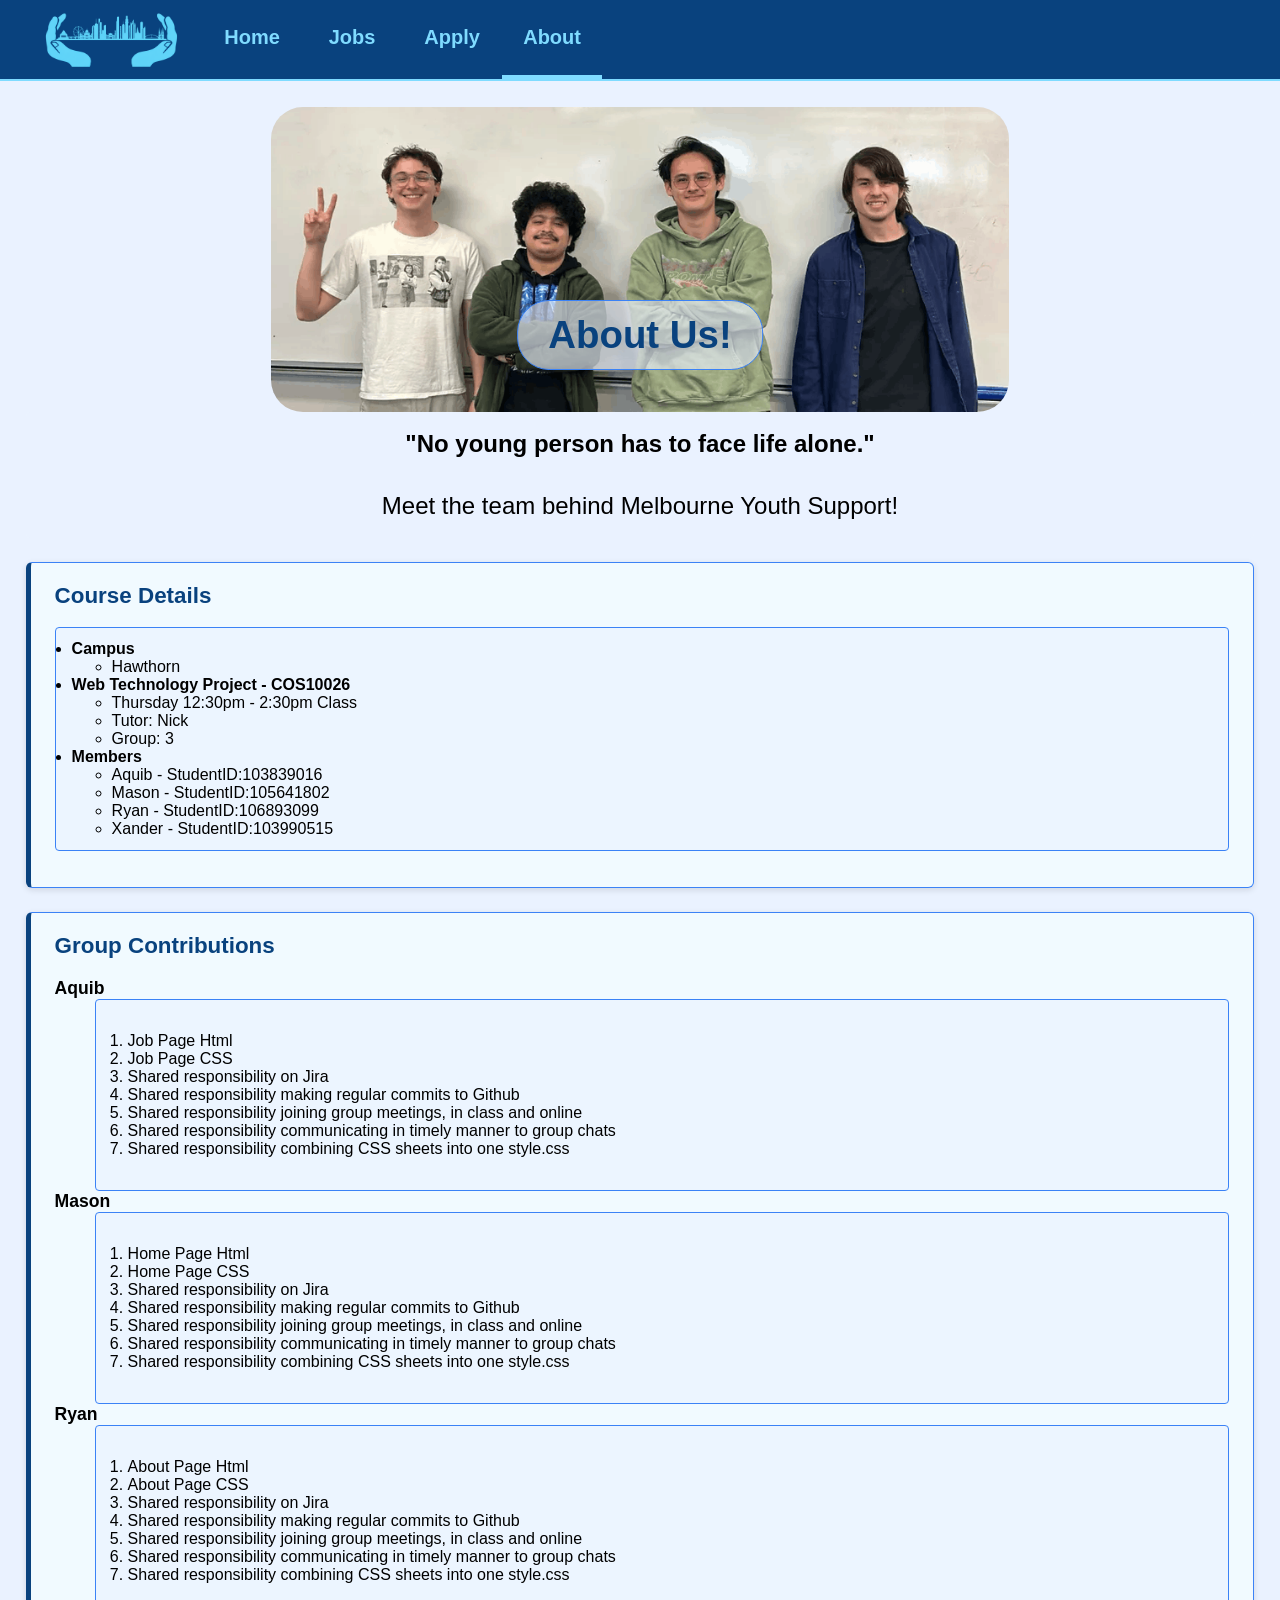
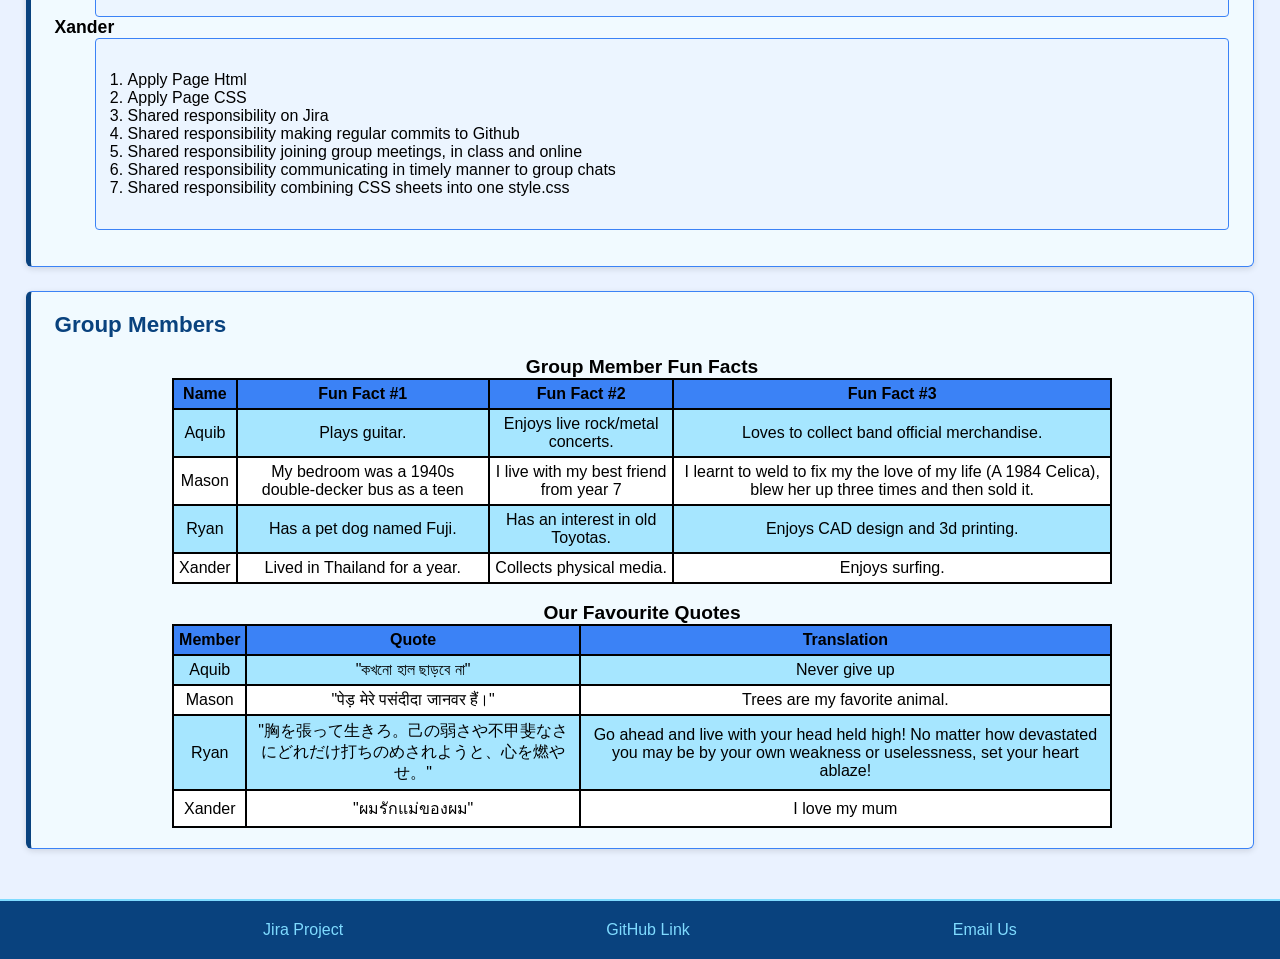
==== commit b8ea9ded: "Formatted StudentID better" ====
--- a/about.html
+++ b/about.html
@@ -64,10 +64,10 @@
             </li>
             <li>Members
                 <ul>
-                    <li>Aquib - ID:103839016</li>
-                    <li>Mason - ID:105641802</li>
-                    <li>Ryan - ID:106893099</li>
-                    <li>Xander - ID:103990515</li>
+                    <li>Aquib - StudentID:103839016</li>
+                    <li>Mason - StudentID:105641802</li>
+                    <li>Ryan - StudentID:106893099</li>
+                    <li>Xander - StudentID:103990515</li>
                 </ul>
             </li>  
         </ul>
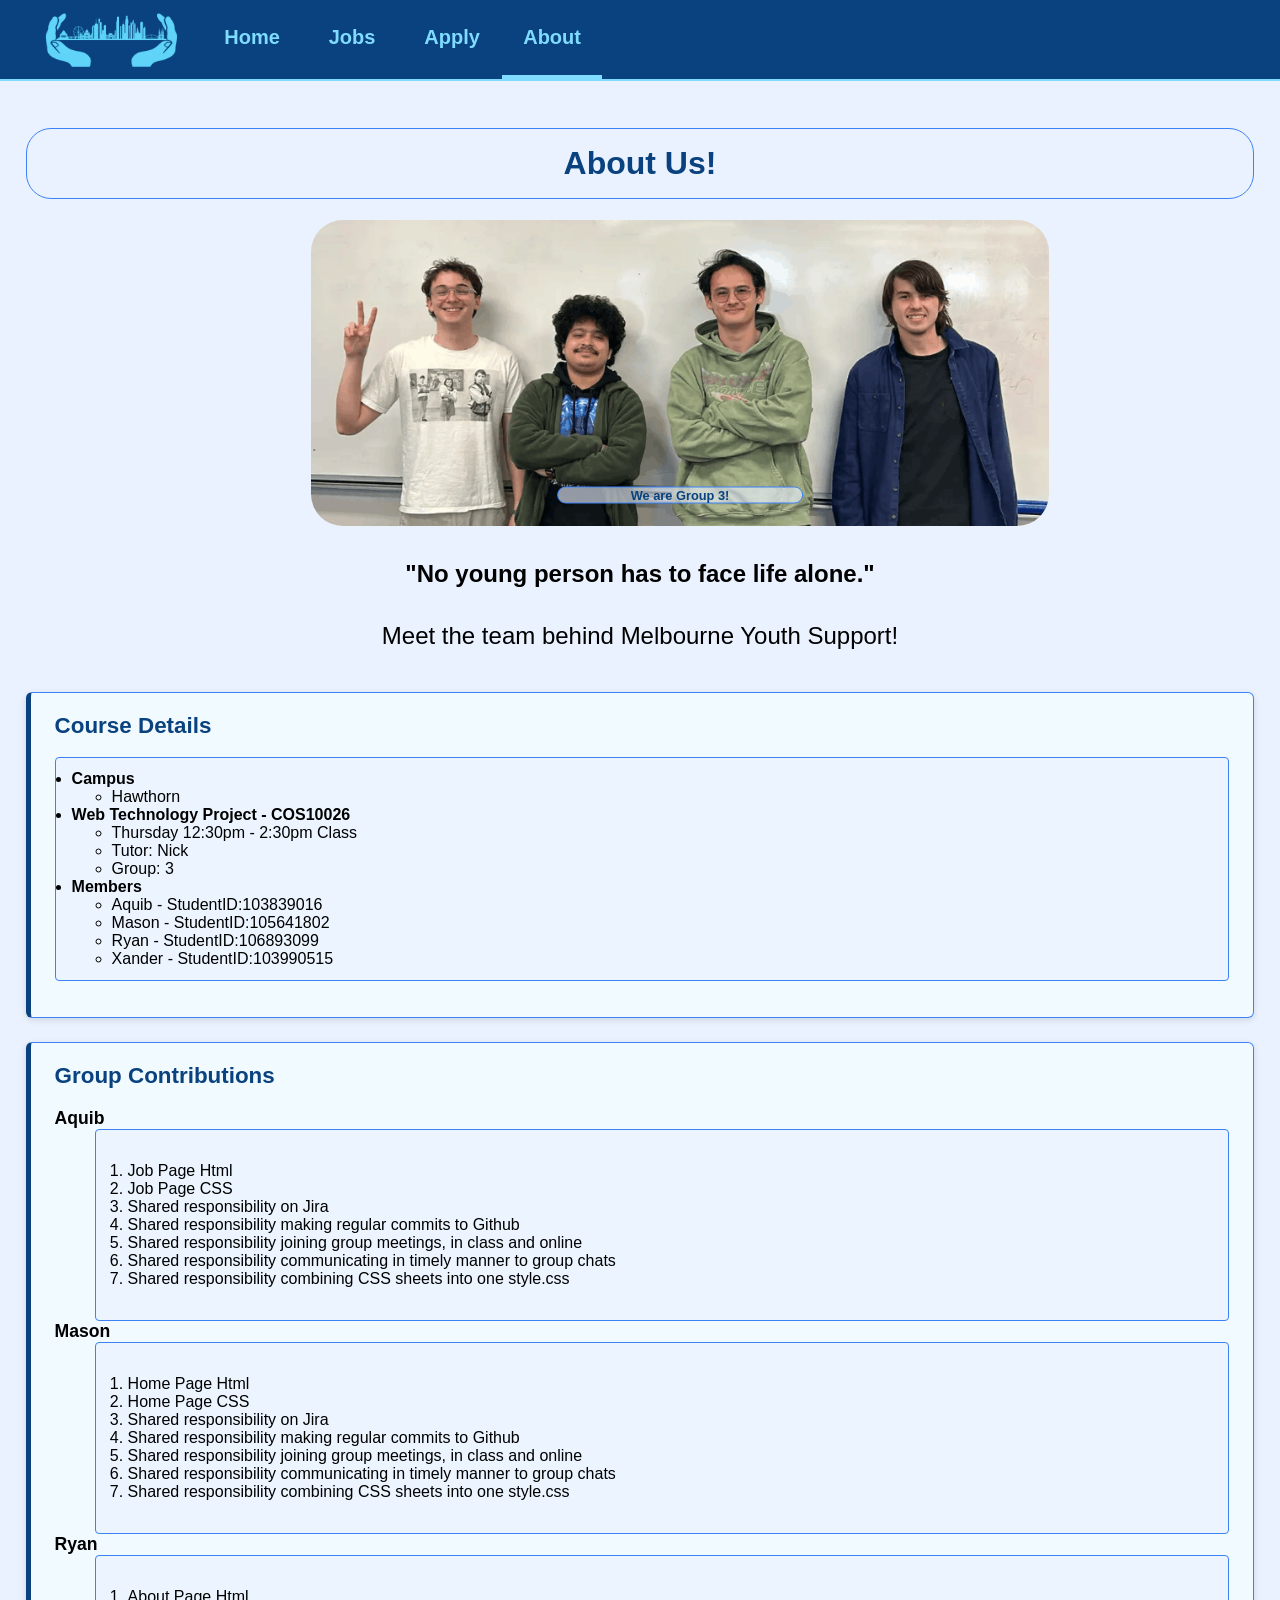
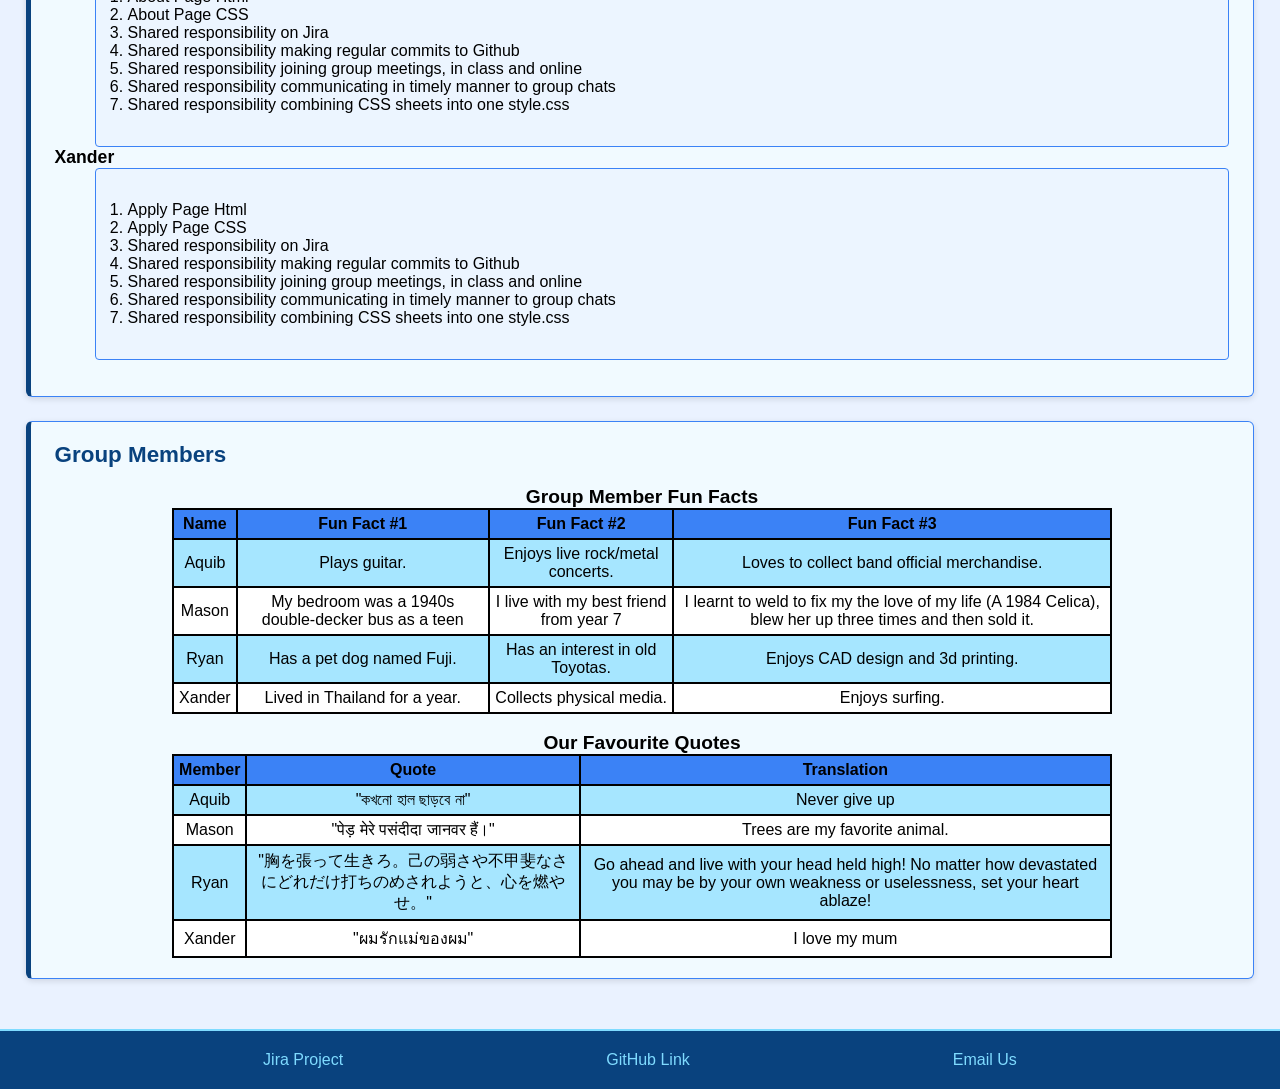
==== commit 89b58aa1: "Added hover effect on about page" ====
--- a/about.html
+++ b/about.html
@@ -34,11 +34,13 @@
 
 <main class="main_about">
 
+<h1 style="color: #09427e; text-align: center; border-radius: 25px; border: 1px solid #3b82f6; padding: 1rem">About Us!</h1>
+
     <!-- group photo / banner with text on top -->
-<div class="banner_text">
+<figure class="banner_text">
     <img src="styles/images/group_photo.png" id="group_banner" alt="Team Group Photo" class="group_banner">
-    <div class="text_overlay">About Us!</div>
-</div>
+    <figcaption class="text_overlay">We are Group 3!</figcaption>
+</figure>
 
 <!-- little info about company -->
 <p class="about_intro">
@@ -47,7 +49,7 @@
     Meet the team behind Melbourne Youth Support! 
 </p>
 <section class="about_layout">
-    <h1>Course Details</h1>
+    <h2>Course Details</h2>
         <!-- unordered list of course details -->
         <ul class="course_details">
             <li>Campus
@@ -75,7 +77,7 @@
 
 <!-- member contributions presented using a definition list -->
 <section class="about_layout">
-    <h1> Group Contributions</h1>
+    <h2> Group Contributions</h2>
 <!-- definition list of group contributions -->
     <dl class="group_contributions">
         <dt><strong>Aquib</strong></dt>
@@ -130,7 +132,7 @@
  </section>
   
 <section class="about_layout">
-    <h1>Group Members</h1>
+    <h2>Group Members</h2>
 <!-- table of members and fun facts -->
     <table class="table_layout">
         <caption>Group Member Fun Facts</caption>
--- a/styles/styles.css
+++ b/styles/styles.css
@@ -796,19 +796,24 @@
 /* text overlay in banner image */
 .text_overlay{
     position: absolute;
-    top: 75%;
+    top: 90%;
     left: 50%;
     transform: translate(-50%, -50%);
     font-weight: bold;
-    font-size: 3vw;
+    font-size: 1vw;
     color: #09427e;
     margin: 0 0 1rem;
-    padding: 0.75rem 1rem;
+    padding: 1rems;
     background-color: rgba(234, 242, 255, 0.62);
     border-radius: 2rem 2rem 2rem 2rem;
     border: 1px solid #3b82f6;
     width: 20%;
     text-align: center;
+}
+
+figure:hover figcaption::after{
+    content: " We are pretty cool! Maybe even the best group ever!";
+    color: red;
 }
 
 /* formatting table */
@@ -870,9 +875,9 @@
 }
 
 /* heading in about page */
-.about_layout h1{
+.about_layout h2{
     margin-top: 0;
-    font-size: 1.4em;
+    font-size: 1.4rem;
     color: #09427e;
 }
 
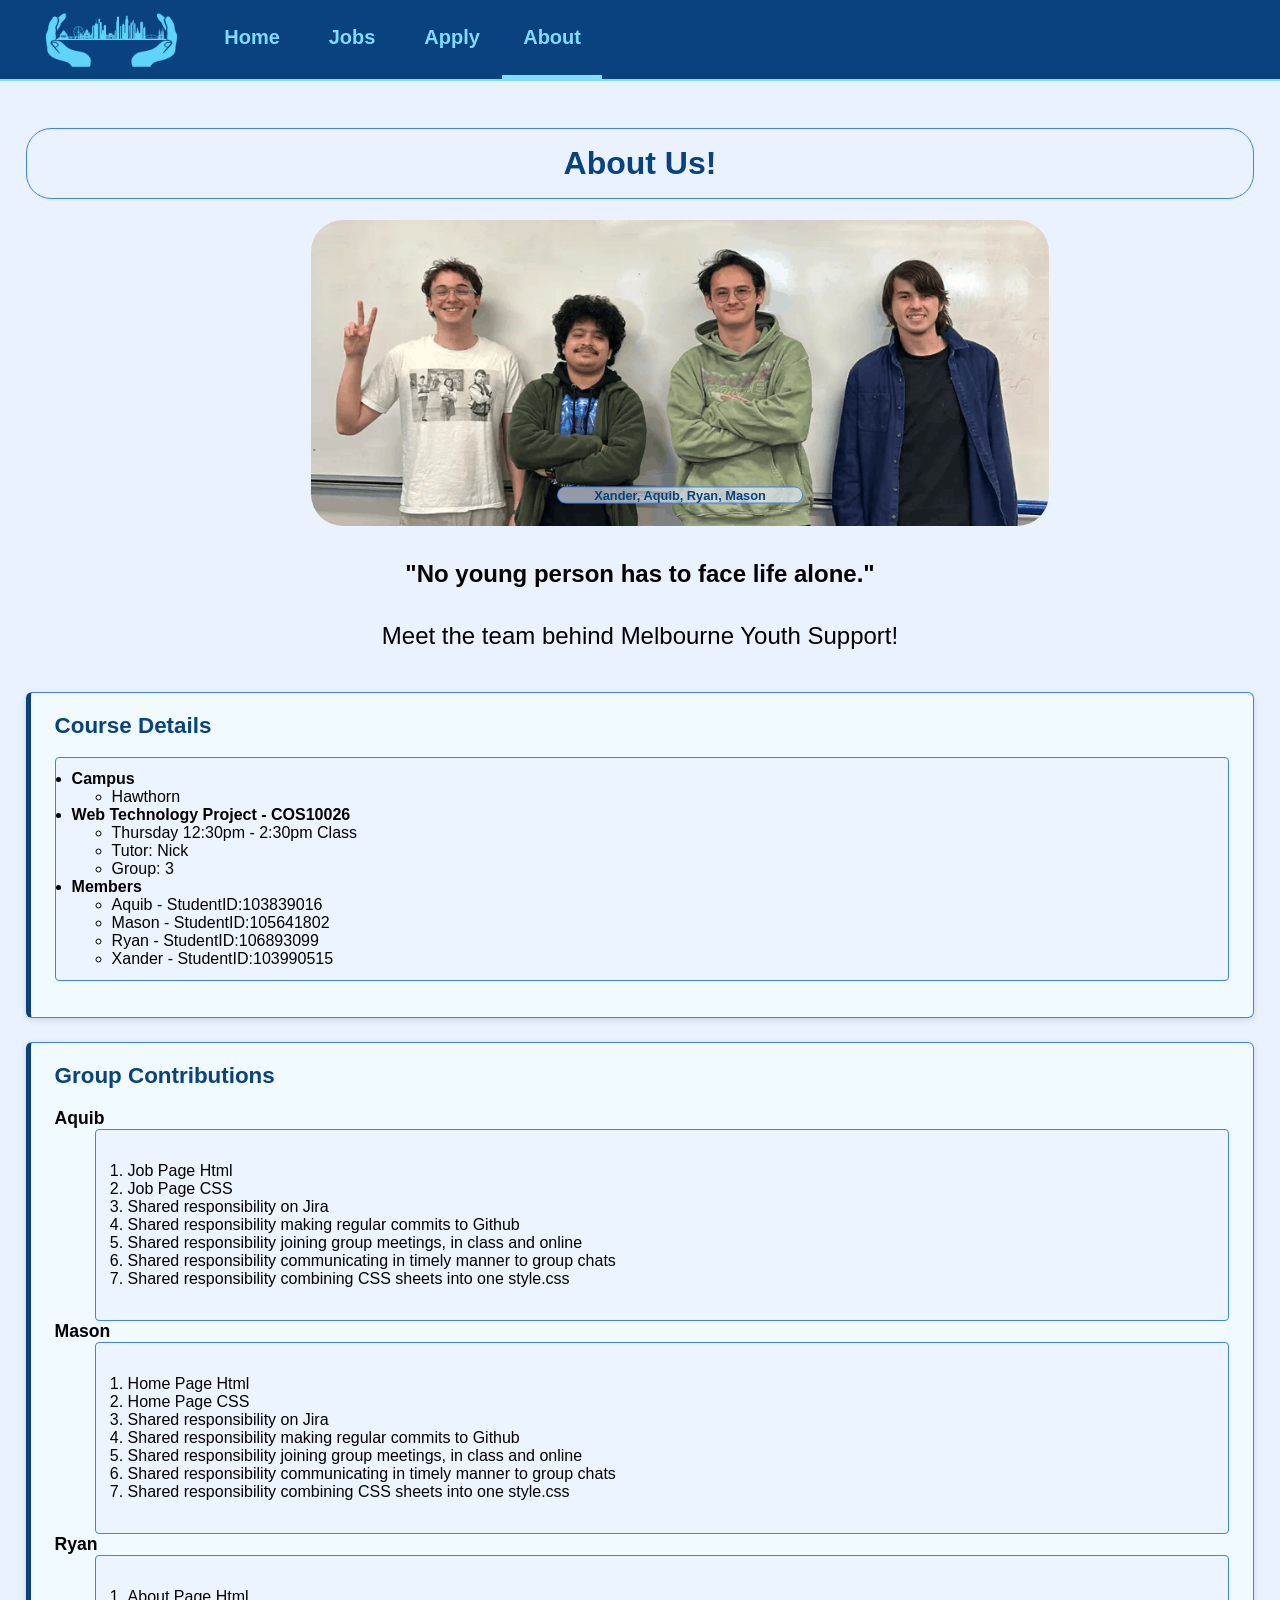
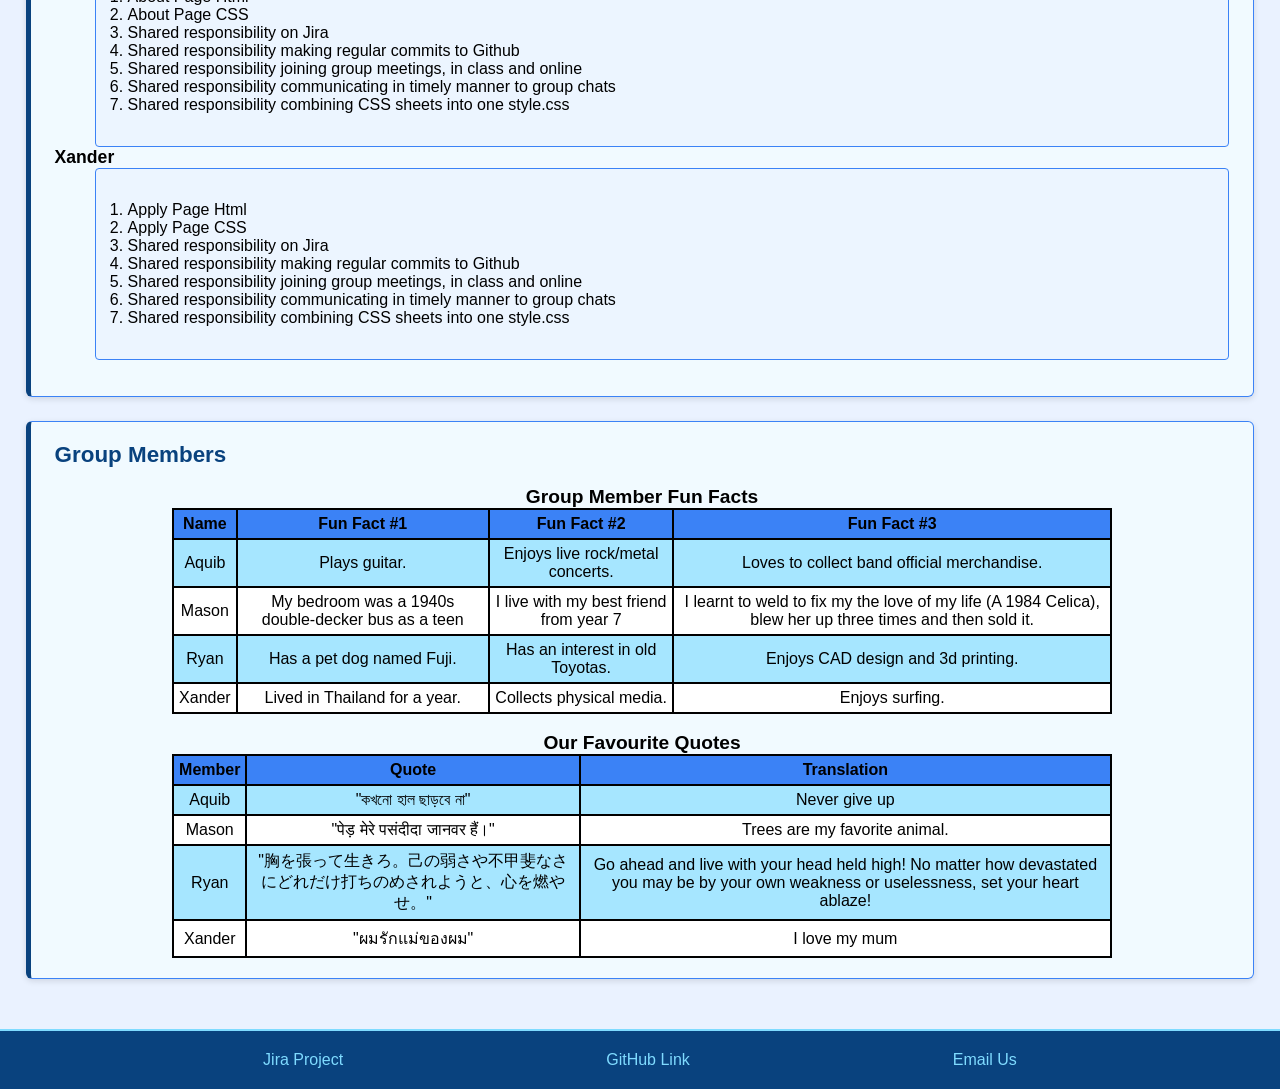
==== commit 04b69c77: "Ammended figcaption in about page" ====
--- a/about.html
+++ b/about.html
@@ -39,7 +39,7 @@
     <!-- group photo / banner with text on top -->
 <figure class="banner_text">
     <img src="styles/images/group_photo.png" id="group_banner" alt="Team Group Photo" class="group_banner">
-    <figcaption class="text_overlay">We are Group 3!</figcaption>
+    <figcaption class="text_overlay">Xander, Aquib, Ryan, Mason</figcaption>
 </figure>
 
 <!-- little info about company -->
--- a/styles/styles.css
+++ b/styles/styles.css
@@ -813,7 +813,7 @@
 
 figure:hover figcaption::after{
     content: " We are pretty cool! Maybe even the best group ever!";
-    color: red;
+    color: darkred;
 }
 
 /* formatting table */
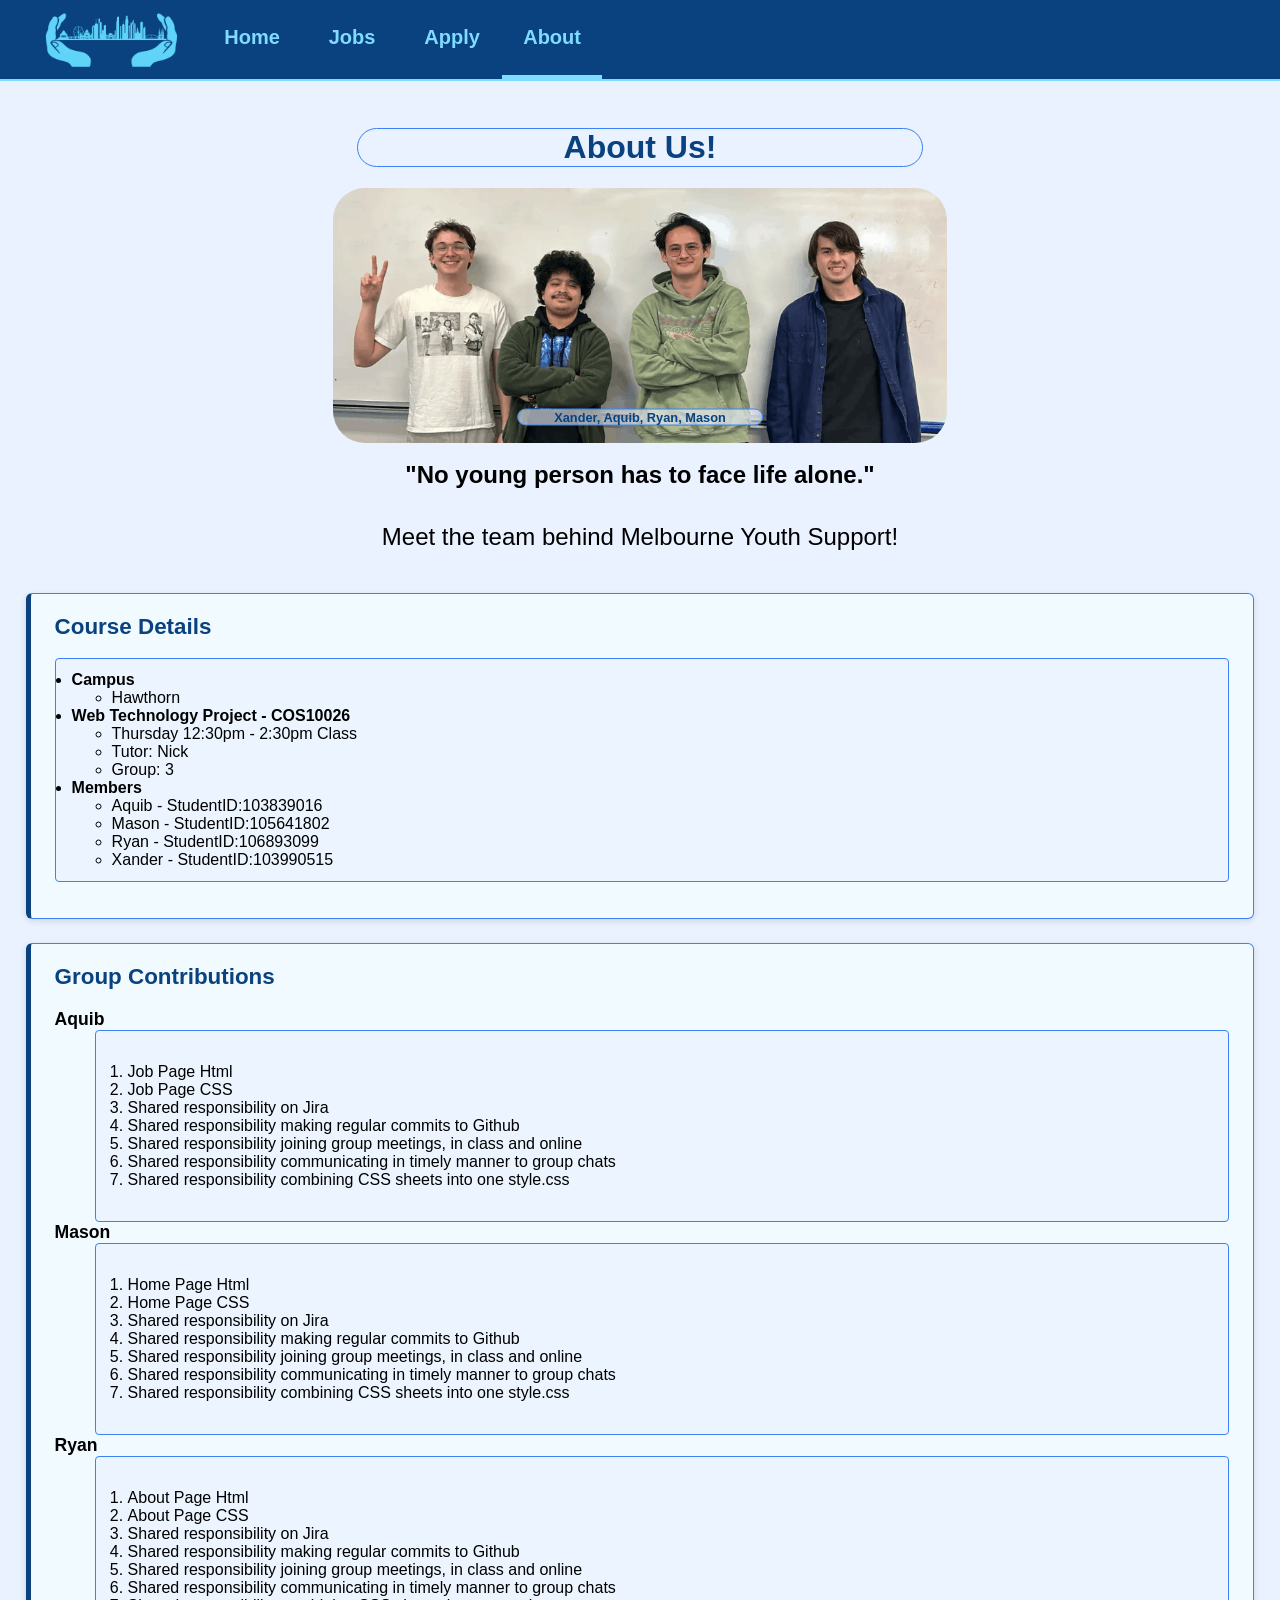
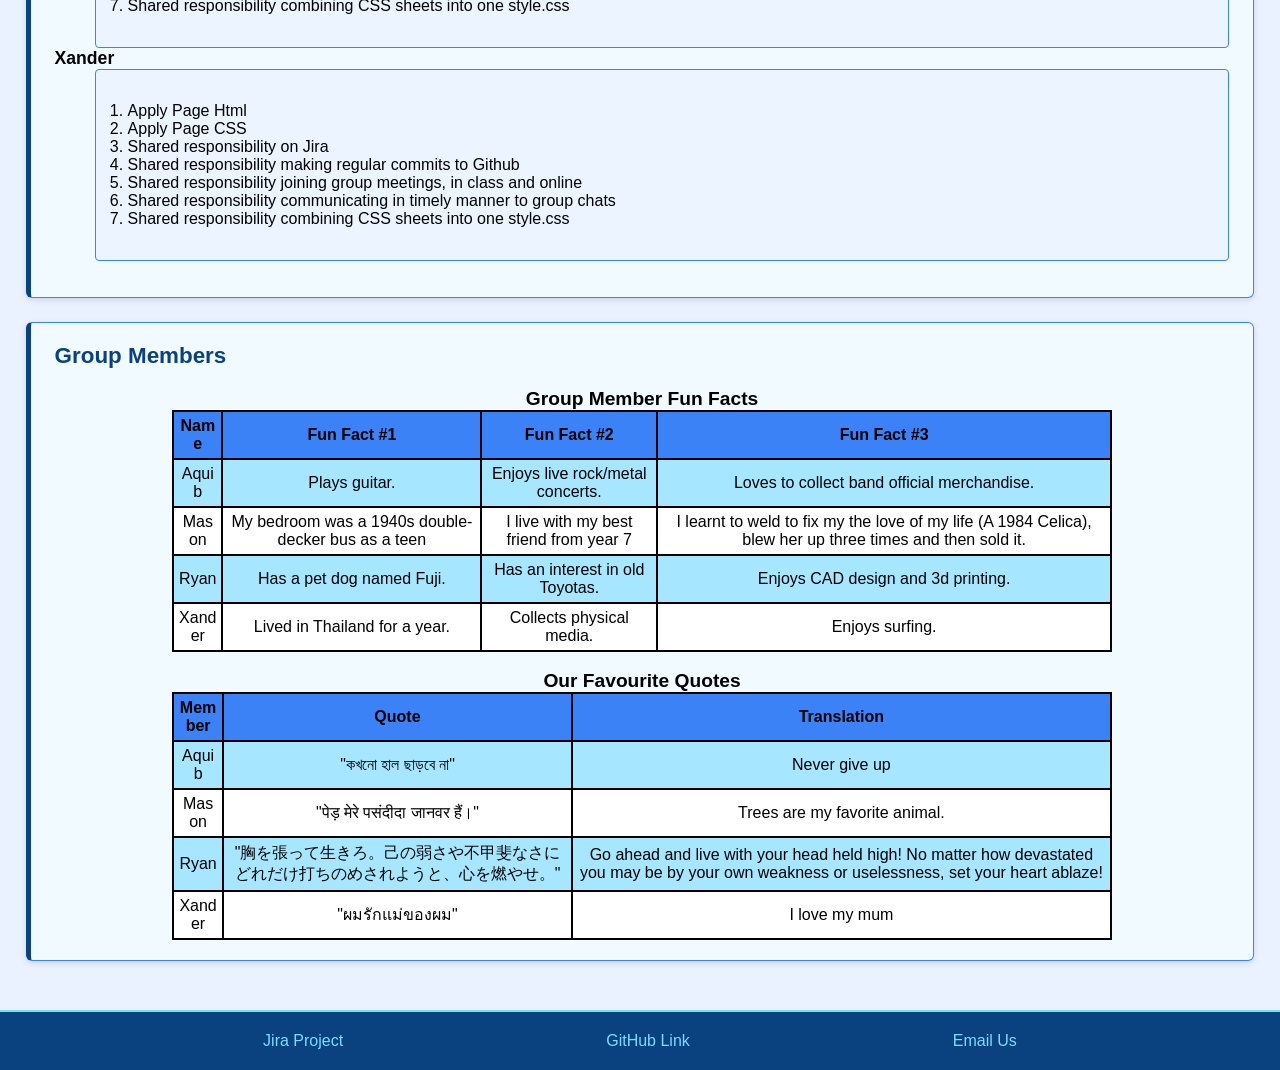
==== commit 507f0060: "Centered group photo" ====
--- a/about.html
+++ b/about.html
@@ -9,6 +9,13 @@
     <title>About Us</title>
     <link rel="stylesheet" href="styles/styles.css">
 <style>
+    .about_h1{
+        text-align: center; 
+        border-radius: 25px; 
+        border: 1px solid #3b82f6; 
+        margin-left: 27%;
+        margin-right: 27%;
+    }
     thead{
         background-color: #3b82f6;
     }
@@ -34,7 +41,7 @@
 
 <main class="main_about">
 
-<h1 style="color: #09427e; text-align: center; border-radius: 25px; border: 1px solid #3b82f6; padding: 1rem">About Us!</h1>
+<h1 class="about_h1" style="color: #09427e; ">About Us!</h1>
 
     <!-- group photo / banner with text on top -->
 <figure class="banner_text">
--- a/styles/styles.css
+++ b/styles/styles.css
@@ -775,22 +775,21 @@
    ABOUT PAGE
    ========================= */
 
-
-/* formatting ABOUT US title in banner image */
+/* formatting group photo/banner */
 .banner_text{
     position: relative;
     display: grid;
     place-items: center;
     width: 100%;
     max-width: 100%;
-}
-
-/* image in banner image */
+    margin: 0;
+}
+
+/* image in banner */
 .banner_text img{
      border-radius: 2rem 2rem 2rem 2rem;
-     width: 60%;
+     width: 50%;
      height: auto;
-     
 }
 
 /* text overlay in banner image */
@@ -811,9 +810,11 @@
     text-align: center;
 }
 
+/* hover text on image */
 figure:hover figcaption::after{
-    content: " We are pretty cool! Maybe even the best group ever!";
+    content: "We are pretty cool! Maybe even the best group ever!";
     color: darkred;
+    display: block;
 }
 
 /* formatting table */
@@ -824,6 +825,9 @@
 /* table layout */
 .table_layout{
     margin: 0 auto;
+    padding-left: 1rem;
+    overflow-wrap: normal;
+    word-break: break-word;
 }
 
 /* table caption */
@@ -864,9 +868,9 @@
     word-break: break-word;
 }
 
+/* padding for nested list */
 .group_contributions dd ol{
     padding: 1rem 1rem;
-    
 }
 
 /* definition list term in about page */
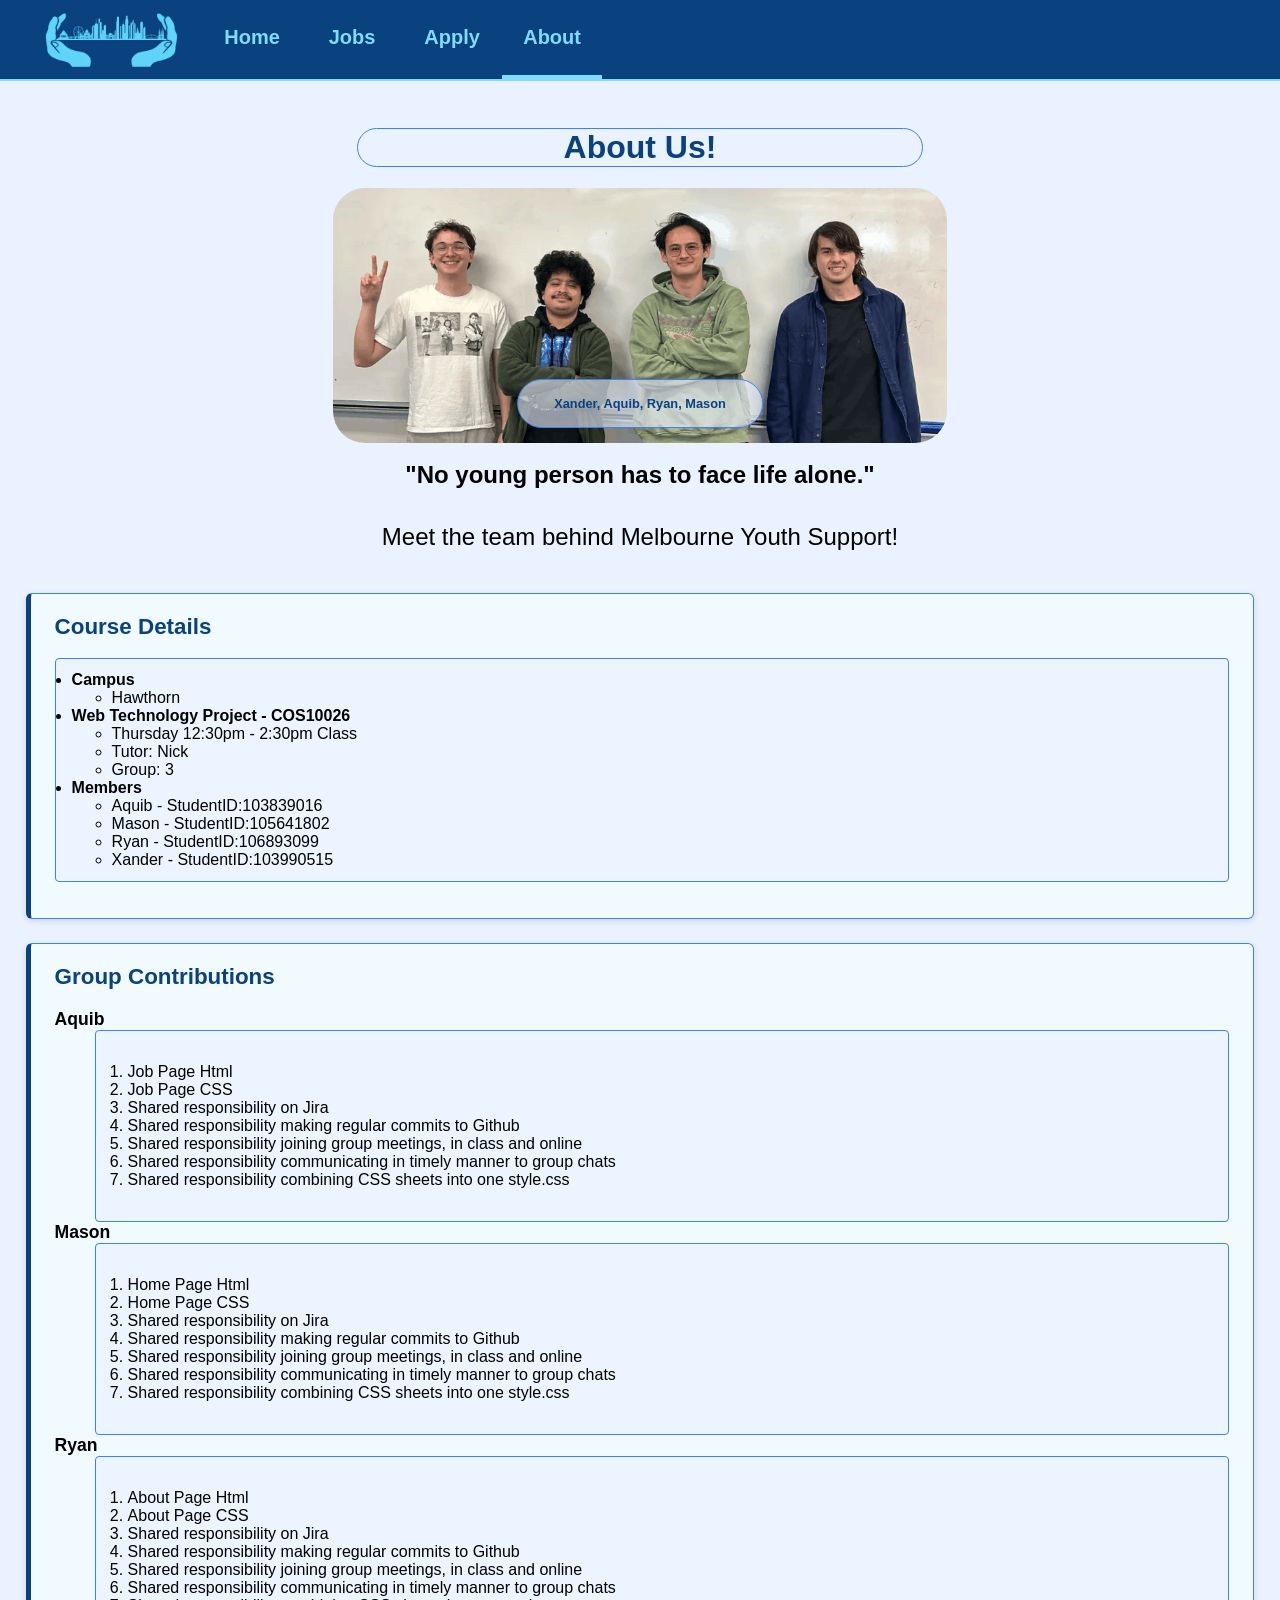
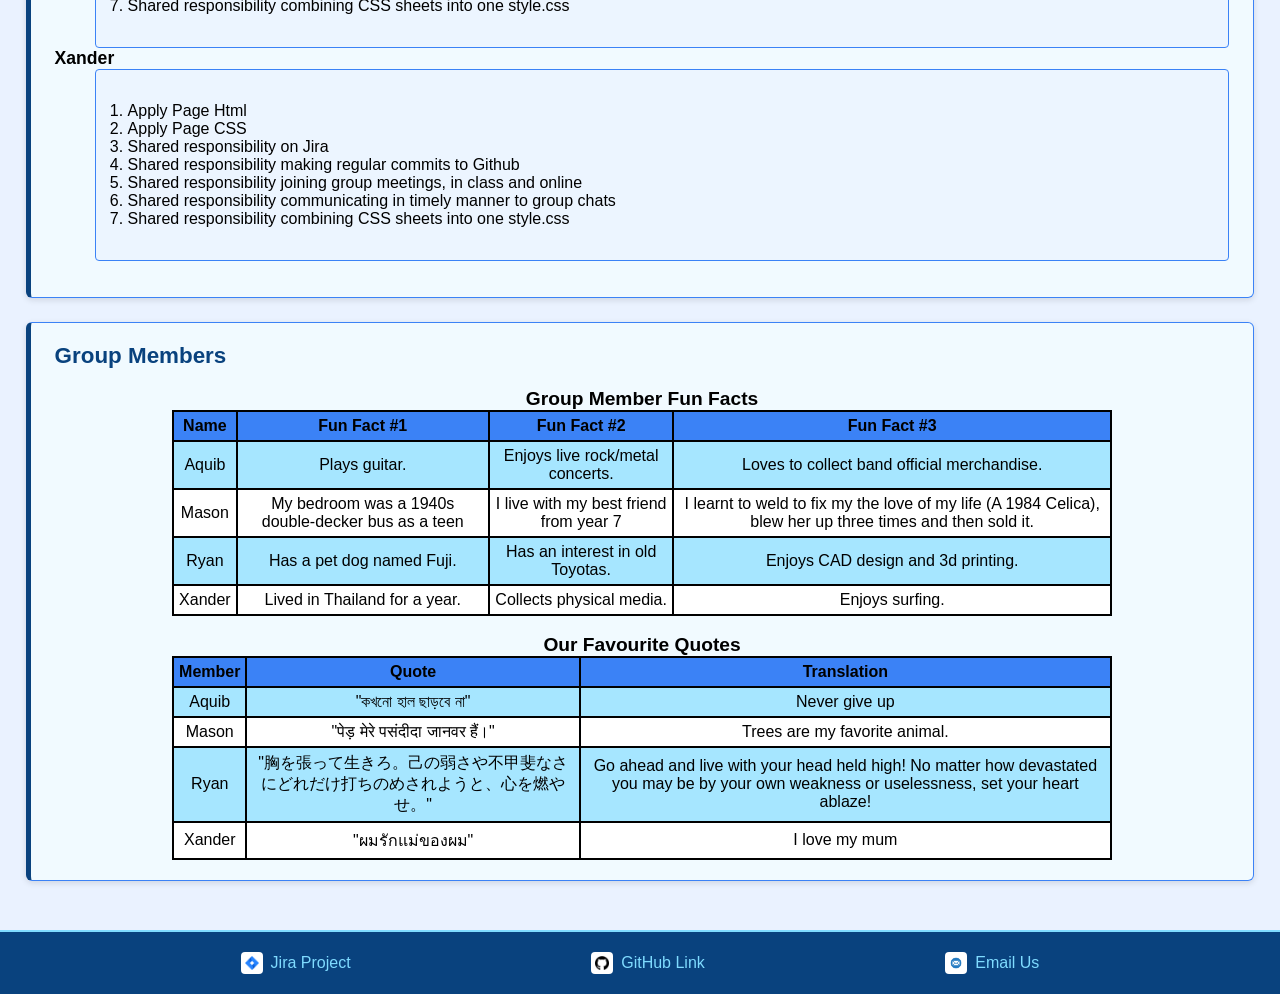
==== commit e122ee0f: "put the logo on the footer and made some changes in footer css part as well" ====
--- a/about.html
+++ b/about.html
@@ -221,9 +221,12 @@
 
 <!-- footer -->
 <footer>
-        <a href="https://g03-appliedwebproject.atlassian.net/jira/software/projects/SCRUM/boards/1">Jira Project</a>
-        <a href="https://github.com/LeafMeAloneDawg/AppliedWebProject">GitHub Link</a>
-        <a href="mailto:info@mysn.org.au">Email Us</a>
+        <a href="https://g03-appliedwebproject.atlassian.net/jira/software/projects/SCRUM/boards/1">
+            <img src="styles/images/atlassian_jira_logo_icon_170511.webp" alt="">Jira Project</a>
+        <a href="https://github.com/LeafMeAloneDawg/AppliedWebProject">
+            <img src="styles/images/github-logo.png" alt="">GitHub Link</a>
+        <a href="mailto:info@mysn.org.au">
+            <img src="styles/images/email_logo.jpg" alt="">Email Us</a>
 </footer>
 </body>
 </html>
--- a/styles/styles.css
+++ b/styles/styles.css
@@ -95,10 +95,43 @@
 footer a {
     color: #7fdbff;
     text-decoration: none;
+    display: inline-flex;
+    align-items: center;
+    gap: 8px;
 }
 
 footer a:hover {
     text-decoration: underline;
+}
+
+/* Footer link icons - white chip keeps each logo legible on the dark footer */
+footer a img {
+    height: 22px;
+    width: auto;
+    padding: 4px;
+    background-color: #ffffff;
+    border-radius: 4px;
+    transition: transform 0.15s ease;
+}
+
+/* on hover / keyboard focus the icon grows and wiggles continuously */
+@keyframes footer-icon-shake {
+    0%, 100% { transform: scale(1.4) rotate(-8deg); }
+    50%      { transform: scale(1.4) rotate(8deg); }
+}
+
+footer a:hover img,
+footer a:focus img {
+    transform: scale(1.4);
+    animation: footer-icon-shake 0.3s ease-in-out infinite;
+}
+
+/* respect users who prefer reduced motion - keep the grow, drop the shake */
+@media (prefers-reduced-motion: reduce) {
+    footer a:hover img,
+    footer a:focus img {
+        animation: none;
+    }
 }
 
 /* Skip to main */
@@ -164,7 +197,7 @@
 #index_banner {
     background-color: #eaf2ff;
     border: 2px solid;
-    border-radius: 16px;
+    border-radius: 0 0 2rem 2rem;
     border-top: none;
     width: 95%;
     max-width: 1600px;
@@ -235,6 +268,7 @@
 
 #description-image-text img{
     width: 40%;
+    min-width: 30%;
     height: auto;
     object-fit: contain;
     margin-left: 10px;
@@ -795,14 +829,16 @@
 /* text overlay in banner image */
 .text_overlay{
     position: absolute;
-    top: 90%;
+    bottom: 6%;
     left: 50%;
-    transform: translate(-50%, -50%);
+    /* anchored to the bottom of the photo so the hover text grows upward
+       and the box stays within the image border */
+    transform: translateX(-50%);
     font-weight: bold;
     font-size: 1vw;
     color: #09427e;
-    margin: 0 0 1rem;
-    padding: 1rems;
+    margin: 0;
+    padding: 1rem;
     background-color: rgba(234, 242, 255, 0.62);
     border-radius: 2rem 2rem 2rem 2rem;
     border: 1px solid #3b82f6;
@@ -826,8 +862,7 @@
 .table_layout{
     margin: 0 auto;
     padding-left: 1rem;
-    overflow-wrap: normal;
-    word-break: break-word;
+    overflow-wrap: break-word;
 }
 
 /* table caption */
@@ -864,8 +899,7 @@
 .group_contributions dd ol,
 .group_contributions dd li {
     min-width: 0;
-    overflow-wrap: normal;
-    word-break: break-word;
+    overflow-wrap: break-word;
 }
 
 /* padding for nested list */
